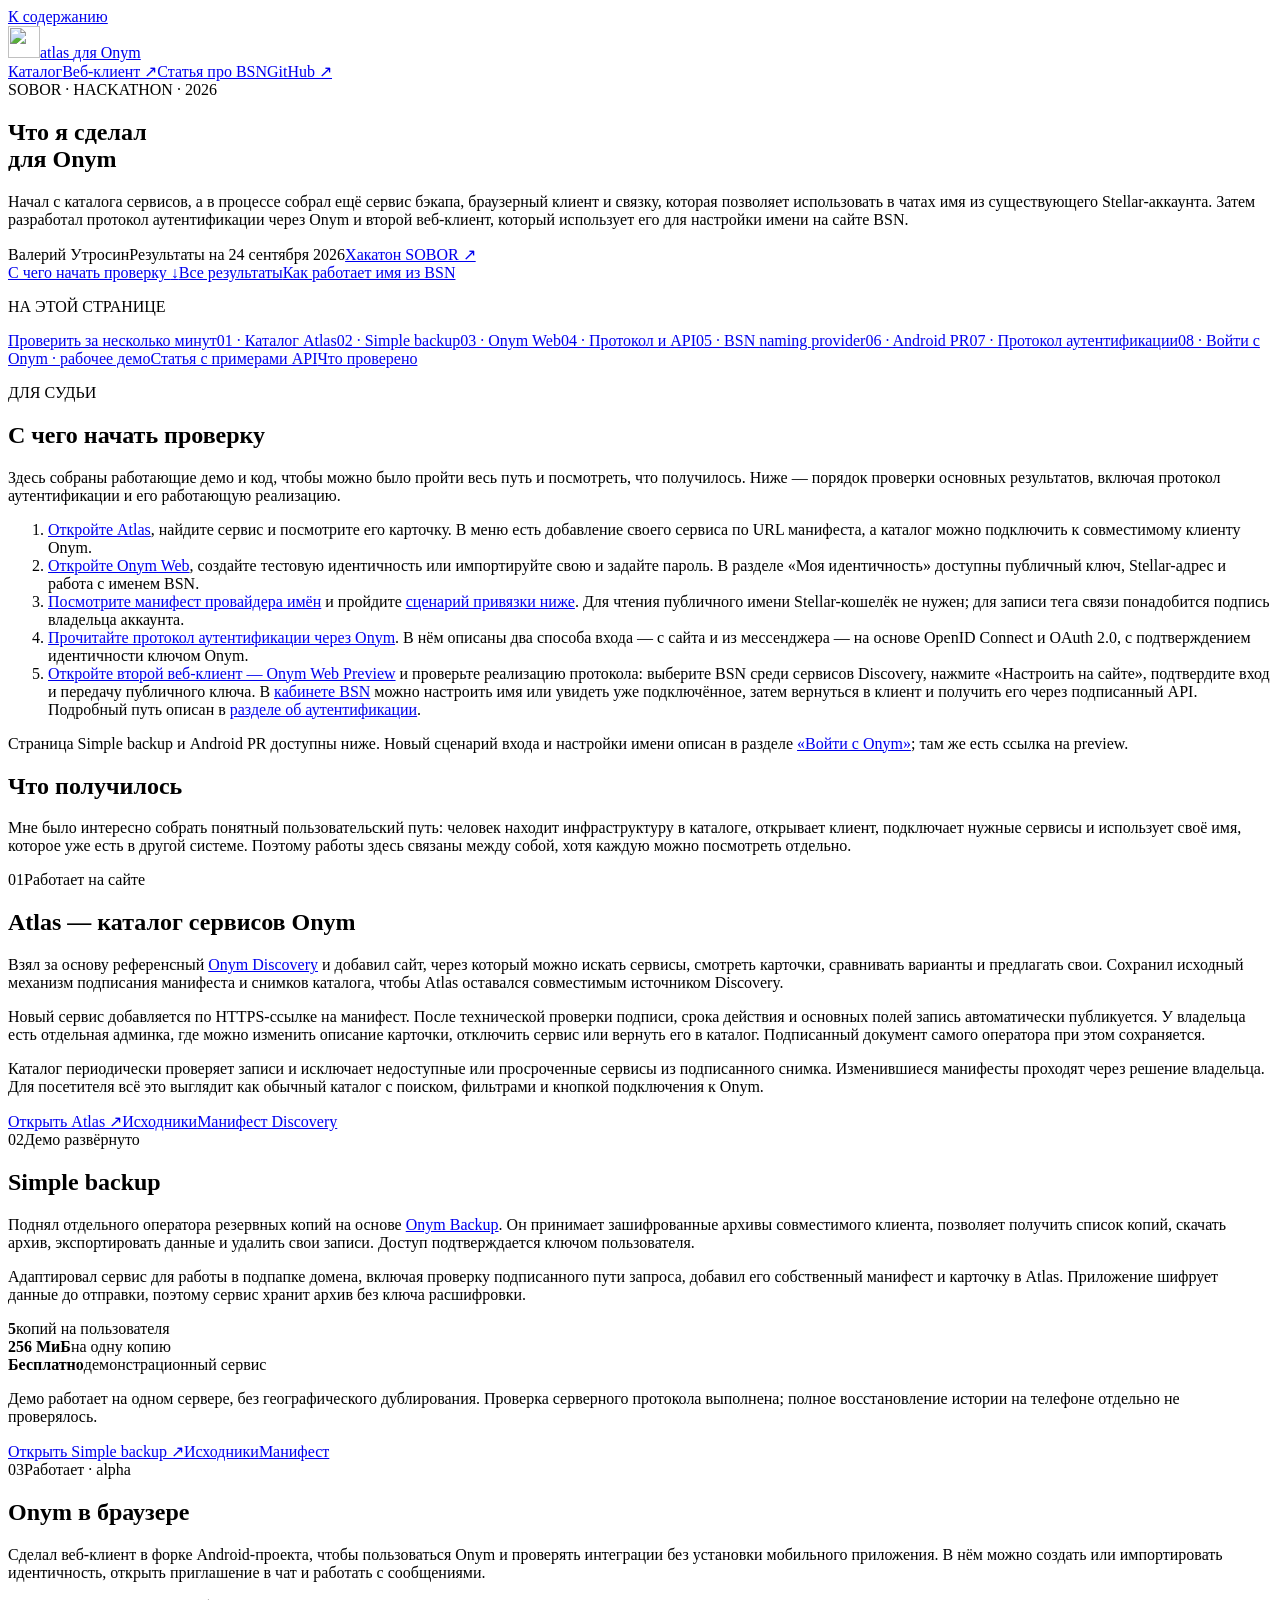
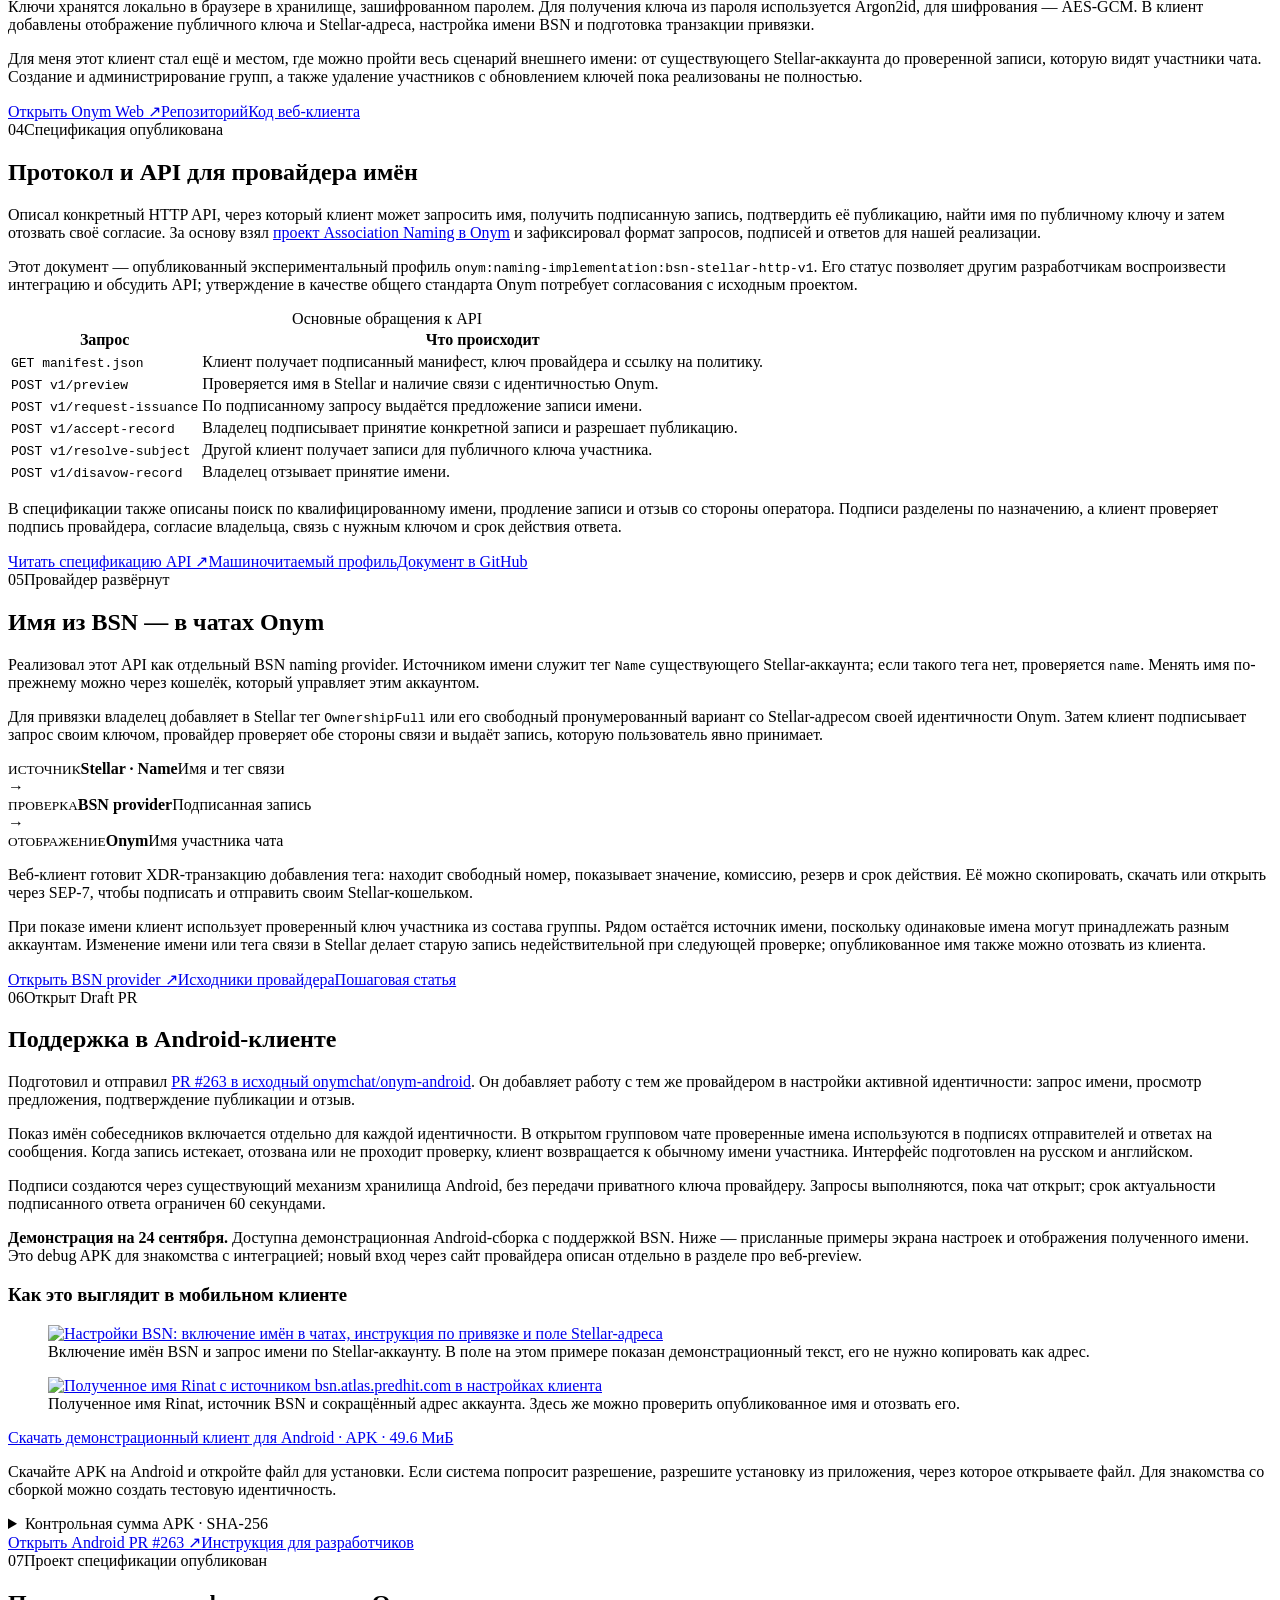
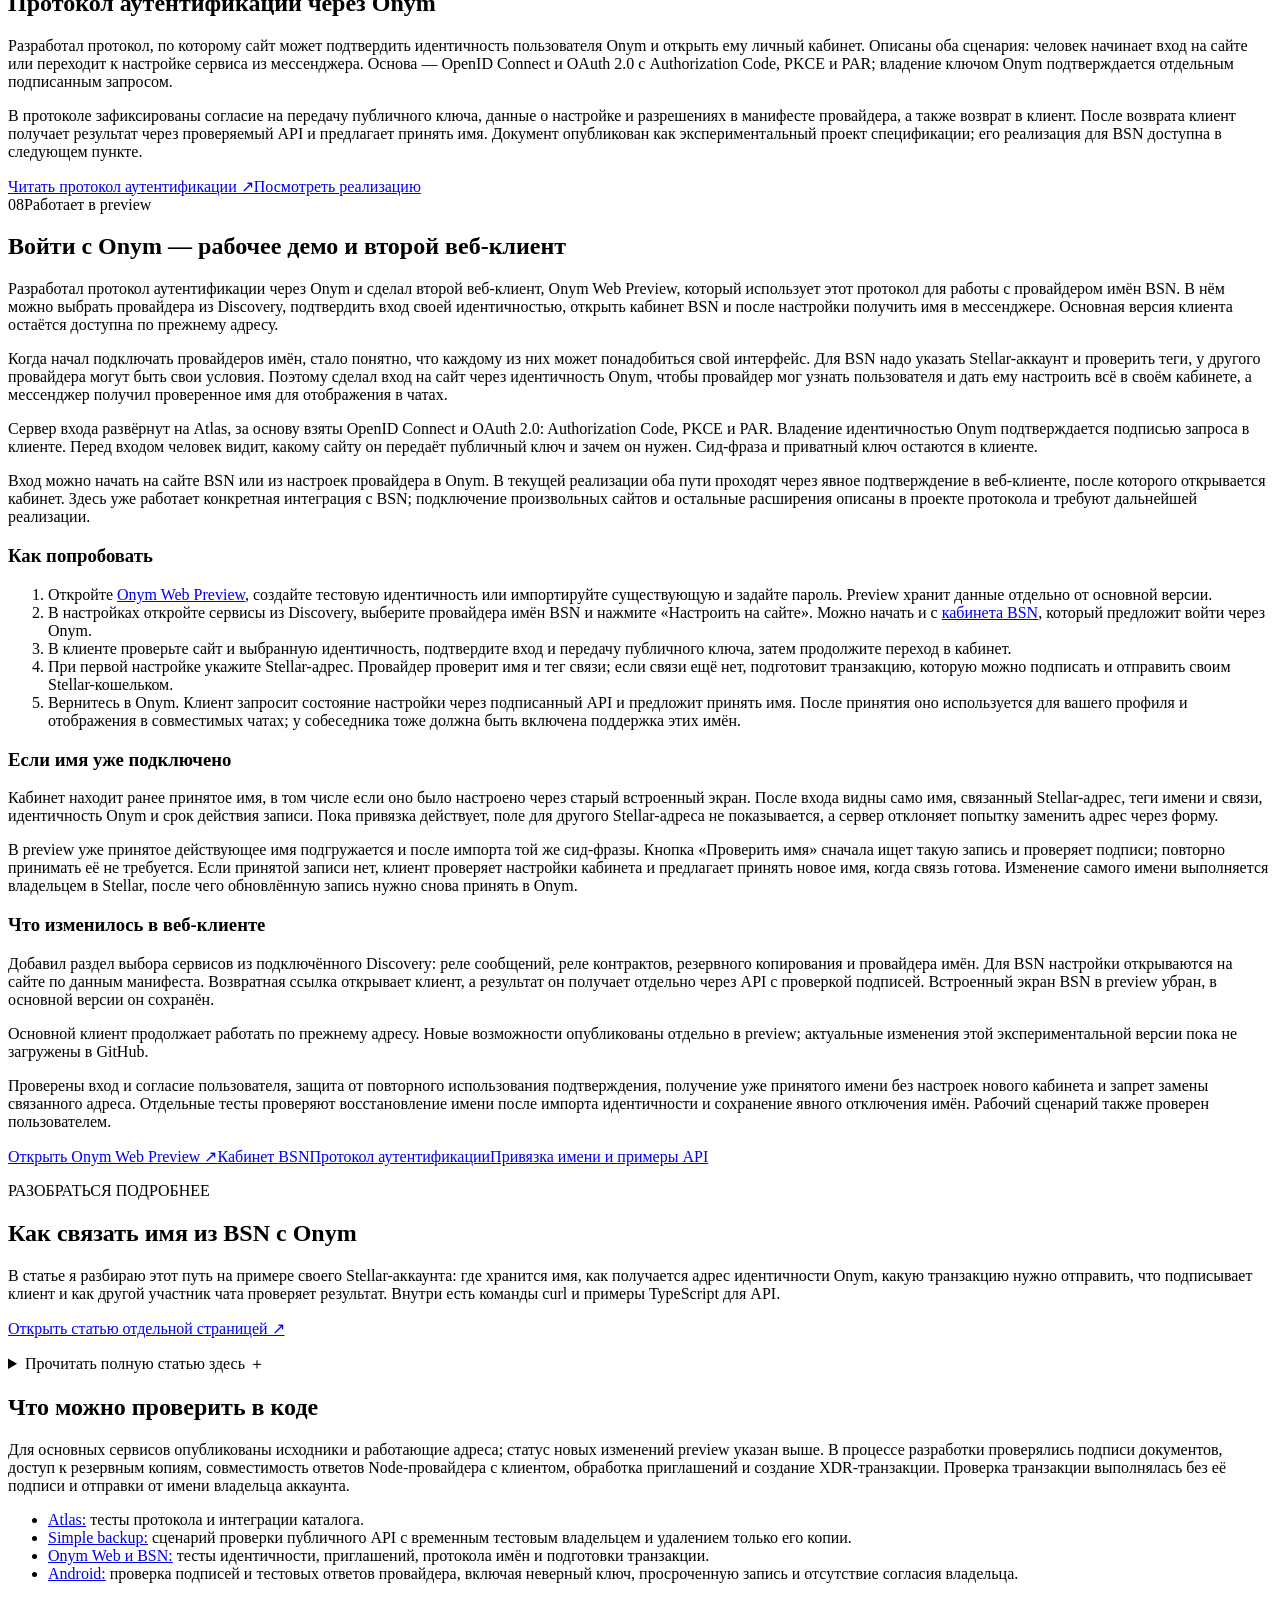
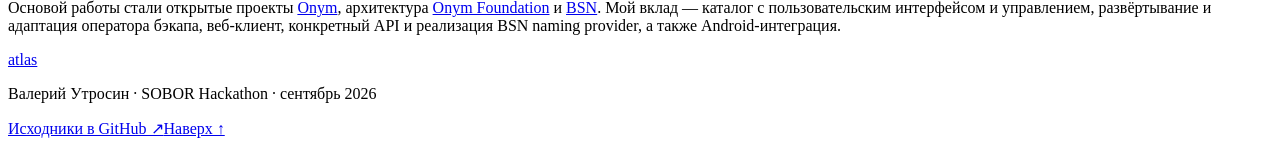
==== web/public/hackathon/index.html @ 433cfea4 "Publish hackathon results, authentication protocol and Android demo" ====
<!doctype html>
<html lang="ru">
<head>
<meta charset="utf-8"><meta name="viewport" content="width=device-width,initial-scale=1">
<title>Hackathon — что я сделал для Onym · Atlas</title>
<meta name="description" content="Результаты хакатона SOBOR: каталог Atlas, Simple backup, Onym Web, API и провайдер имён BSN, Android PR. Демо, исходники и подробный сценарий проверки.">
<link rel="canonical" href="https://atlas.predhit.com/hackathon/">
<link rel="icon" href="/assets/mark.svg" type="image/svg+xml">
<link rel="stylesheet" href="/assets/hackathon.css?v=20260924-judge">
<meta name="theme-color" content="#f6f7f9">
</head>
<body>
<a class="skip" href="#content">К содержанию</a>
<header class="site-header"><a class="brand" href="/"><img src="/assets/mark.svg" width="32" height="32" alt="">atlas <span>для Onym</span></a><nav aria-label="Главная навигация"><a href="/">Каталог</a><a href="https://onym.predhit.com/">Веб-клиент ↗</a><a href="/bsn-np/guide/">Статья про BSN</a><a href="https://github.com/Poutru">GitHub ↗</a></nav></header>
<main id="content">
<section class="hero">
<div class="eyebrow"><span class="dot"></span> SOBOR · HACKATHON · 2026</div>
<h1>Что я сделал<br><span>для Onym</span></h1>
<p class="lead">Начал с каталога сервисов, а в процессе собрал ещё сервис бэкапа, браузерный клиент и связку, которая позволяет использовать в чатах имя из существующего Stellar-аккаунта. Затем разработал протокол аутентификации через Onym и второй веб-клиент, который использует его для настройки имени на сайте BSN.</p>
<div class="byline"><span>Валерий Утросин</span><span>Результаты на 24 сентября 2026</span><a href="https://sobor.io/">Хакатон SOBOR ↗</a></div>
<div class="entry-links"><a class="primary" href="#try">С чего начать проверку <span>↓</span></a><a href="#results">Все результаты</a><a href="#guide">Как работает имя из BSN</a></div>
</section>
<div class="layout">
<aside><nav aria-label="Разделы страницы"><p class="eyebrow">НА ЭТОЙ СТРАНИЦЕ</p><a href="#try">Проверить за несколько минут</a><a href="#atlas">01 · Каталог Atlas</a><a href="#backup">02 · Simple backup</a><a href="#web">03 · Onym Web</a><a href="#api">04 · Протокол и API</a><a href="#bsn">05 · BSN naming provider</a><a href="#android">06 · Android PR</a><a href="#auth-protocol">07 · Протокол аутентификации</a><a href="#authentication">08 · Войти с Onym · рабочее демо</a><a href="#guide">Статья с примерами API</a><a href="#verification">Что проверено</a></nav></aside>
<div class="story">
<section id="try" class="start-panel"><p class="judge-label">ДЛЯ СУДЬИ</p><h2>С чего начать проверку</h2><p>Здесь собраны работающие демо и код, чтобы можно было пройти весь путь и посмотреть, что получилось. Ниже — порядок проверки основных результатов, включая протокол аутентификации и его работающую реализацию.</p><ol class="checklist"><li><a href="/">Откройте Atlas</a>, найдите сервис и посмотрите его карточку. В меню есть добавление своего сервиса по URL манифеста, а каталог можно подключить к совместимому клиенту Onym.</li><li><a href="https://onym.predhit.com/">Откройте Onym Web</a>, создайте тестовую идентичность или импортируйте свою и задайте пароль. В разделе «Моя идентичность» доступны публичный ключ, Stellar-адрес и работа с именем BSN.</li><li><a href="/bsn-np/manifest.json">Посмотрите манифест провайдера имён</a> и пройдите <a href="#guide">сценарий привязки ниже</a>. Для чтения публичного имени Stellar-кошелёк не нужен; для записи тега связи понадобится подпись владельца аккаунта.</li><li><a href="/onym-auth/">Прочитайте протокол аутентификации через Onym</a>. В нём описаны два способа входа — с сайта и из мессенджера — на основе OpenID Connect и OAuth 2.0, с подтверждением идентичности ключом Onym.</li><li><a href="https://onym.predhit.com/preview/">Откройте второй веб-клиент — Onym Web Preview</a> и проверьте реализацию протокола: выберите BSN среди сервисов Discovery, нажмите «Настроить на сайте», подтвердите вход и передачу публичного ключа. В <a href="/bsn-np/account">кабинете BSN</a> можно настроить имя или увидеть уже подключённое, затем вернуться в клиент и получить его через подписанный API. Подробный путь описан в <a href="#authentication">разделе об аутентификации</a>.</li></ol><p class="small">Страница Simple backup и Android PR доступны ниже. Новый сценарий входа и настройки имени описан в разделе <a href="#authentication">«Войти с Onym»</a>; там же есть ссылка на preview.</p></section>
<section id="results" class="intro"><h2>Что получилось</h2><p>Мне было интересно собрать понятный пользовательский путь: человек находит инфраструктуру в каталоге, открывает клиент, подключает нужные сервисы и использует своё имя, которое уже есть в другой системе. Поэтому работы здесь связаны между собой, хотя каждую можно посмотреть отдельно.</p></section>
<section id="atlas" class="project"><div class="section-top"><span class="number">01</span><span class="status live">Работает на сайте</span></div><h2>Atlas — каталог сервисов Onym</h2><p>Взял за основу референсный <a href="https://github.com/onymchat/onym-discovery">Onym Discovery</a> и добавил сайт, через который можно искать сервисы, смотреть карточки, сравнивать варианты и предлагать свои. Сохранил исходный механизм подписания манифеста и снимков каталога, чтобы Atlas оставался совместимым источником Discovery.</p><p>Новый сервис добавляется по HTTPS-ссылке на манифест. После технической проверки подписи, срока действия и основных полей запись автоматически публикуется. У владельца есть отдельная админка, где можно изменить описание карточки, отключить сервис или вернуть его в каталог. Подписанный документ самого оператора при этом сохраняется.</p><p>Каталог периодически проверяет записи и исключает недоступные или просроченные сервисы из подписанного снимка. Изменившиеся манифесты проходят через решение владельца. Для посетителя всё это выглядит как обычный каталог с поиском, фильтрами и кнопкой подключения к Onym.</p><div class="links"><a class="primary" href="/">Открыть Atlas ↗</a><a href="https://github.com/Poutru/atlas">Исходники</a><a href="/manifest.json">Манифест Discovery</a></div></section>
<section id="backup" class="project"><div class="section-top"><span class="number">02</span><span class="status live">Демо развёрнуто</span></div><h2>Simple backup</h2><p>Поднял отдельного оператора резервных копий на основе <a href="https://github.com/onymchat/onym-backup">Onym Backup</a>. Он принимает зашифрованные архивы совместимого клиента, позволяет получить список копий, скачать архив, экспортировать данные и удалить свои записи. Доступ подтверждается ключом пользователя.</p><p>Адаптировал сервис для работы в подпапке домена, включая проверку подписанного пути запроса, добавил его собственный манифест и карточку в Atlas. Приложение шифрует данные до отправки, поэтому сервис хранит архив без ключа расшифровки.</p><div class="facts"><div><strong>5</strong><span>копий на пользователя</span></div><div><strong>256 МиБ</strong><span>на одну копию</span></div><div><strong>Бесплатно</strong><span>демонстрационный сервис</span></div></div><p class="small">Демо работает на одном сервере, без географического дублирования. Проверка серверного протокола выполнена; полное восстановление истории на телефоне отдельно не проверялось.</p><div class="links"><a class="primary" href="/simple-backup/">Открыть Simple backup ↗</a><a href="https://github.com/Poutru/atlas/tree/codex/production/services/simple-backup">Исходники</a><a href="/simple-backup/manifest.json">Манифест</a></div></section>
<section id="web" class="project"><div class="section-top"><span class="number">03</span><span class="status live">Работает · alpha</span></div><h2>Onym в браузере</h2><p>Сделал веб-клиент в форке Android-проекта, чтобы пользоваться Onym и проверять интеграции без установки мобильного приложения. В нём можно создать или импортировать идентичность, открыть приглашение в чат и работать с сообщениями.</p><p>Ключи хранятся локально в браузере в хранилище, зашифрованном паролем. Для получения ключа из пароля используется Argon2id, для шифрования — AES-GCM. В клиент добавлены отображение публичного ключа и Stellar-адреса, настройка имени BSN и подготовка транзакции привязки.</p><p>Для меня этот клиент стал ещё и местом, где можно пройти весь сценарий внешнего имени: от существующего Stellar-аккаунта до проверенной записи, которую видят участники чата. Создание и администрирование групп, а также удаление участников с обновлением ключей пока реализованы не полностью.</p><div class="links"><a class="primary" href="https://onym.predhit.com/">Открыть Onym Web ↗</a><a href="https://github.com/Poutru/onym-web">Репозиторий</a><a href="https://github.com/Poutru/onym-web/tree/main/web/src">Код веб-клиента</a></div></section>
<section id="api" class="project"><div class="section-top"><span class="number">04</span><span class="status">Спецификация опубликована</span></div><h2>Протокол и API для провайдера имён</h2><p>Описал конкретный HTTP API, через который клиент может запросить имя, получить подписанную запись, подтвердить её публикацию, найти имя по публичному ключу и затем отозвать своё согласие. За основу взял <a href="https://github.com/onymchat/onym-system/blob/4712694da80a9d2f82fff0fa73725af30260eb6b/association/Association-Naming.md">проект Association Naming в Onym</a> и зафиксировал формат запросов, подписей и ответов для нашей реализации.</p><p>Этот документ — опубликованный экспериментальный профиль <code>onym:naming-implementation:bsn-stellar-http-v1</code>. Его статус позволяет другим разработчикам воспроизвести интеграцию и обсудить API; утверждение в качестве общего стандарта Onym потребует согласования с исходным проектом.</p><div class="table-wrap"><table><caption>Основные обращения к API</caption><thead><tr><th>Запрос</th><th>Что происходит</th></tr></thead><tbody><tr><td><code>GET manifest.json</code></td><td>Клиент получает подписанный манифест, ключ провайдера и ссылку на политику.</td></tr><tr><td><code>POST v1/preview</code></td><td>Проверяется имя в Stellar и наличие связи с идентичностью Onym.</td></tr><tr><td><code>POST v1/request-issuance</code></td><td>По подписанному запросу выдаётся предложение записи имени.</td></tr><tr><td><code>POST v1/accept-record</code></td><td>Владелец подписывает принятие конкретной записи и разрешает публикацию.</td></tr><tr><td><code>POST v1/resolve-subject</code></td><td>Другой клиент получает записи для публичного ключа участника.</td></tr><tr><td><code>POST v1/disavow-record</code></td><td>Владелец отзывает принятие имени.</td></tr></tbody></table></div><p>В спецификации также описаны поиск по квалифицированному имени, продление записи и отзыв со стороны оператора. Подписи разделены по назначению, а клиент проверяет подпись провайдера, согласие владельца, связь с нужным ключом и срок действия ответа.</p><div class="links"><a class="primary" href="/bsn-np/protocol.md">Читать спецификацию API ↗</a><a href="/bsn-np/profile.json">Машиночитаемый профиль</a><a href="https://github.com/Poutru/onym-web/blob/main/web/naming-provider/protocol.md">Документ в GitHub</a></div></section>
<section id="bsn" class="project"><div class="section-top"><span class="number">05</span><span class="status live">Провайдер развёрнут</span></div><h2>Имя из BSN — в чатах Onym</h2><p>Реализовал этот API как отдельный BSN naming provider. Источником имени служит тег <code>Name</code> существующего Stellar-аккаунта; если такого тега нет, проверяется <code>name</code>. Менять имя по-прежнему можно через кошелёк, который управляет этим аккаунтом.</p><p>Для привязки владелец добавляет в Stellar тег <code>OwnershipFull</code> или его свободный пронумерованный вариант со Stellar-адресом своей идентичности Onym. Затем клиент подписывает запрос своим ключом, провайдер проверяет обе стороны связи и выдаёт запись, которую пользователь явно принимает.</p><div class="flow" aria-label="Путь имени"><div><small>ИСТОЧНИК</small><strong>Stellar · Name</strong><span>Имя и тег связи</span></div><span class="arrow" aria-hidden="true">→</span><div><small>ПРОВЕРКА</small><strong>BSN provider</strong><span>Подписанная запись</span></div><span class="arrow" aria-hidden="true">→</span><div><small>ОТОБРАЖЕНИЕ</small><strong>Onym</strong><span>Имя участника чата</span></div></div><p>Веб-клиент готовит XDR-транзакцию добавления тега: находит свободный номер, показывает значение, комиссию, резерв и срок действия. Её можно скопировать, скачать или открыть через SEP-7, чтобы подписать и отправить своим Stellar-кошельком.</p><p>При показе имени клиент использует проверенный ключ участника из состава группы. Рядом остаётся источник имени, поскольку одинаковые имена могут принадлежать разным аккаунтам. Изменение имени или тега связи в Stellar делает старую запись недействительной при следующей проверке; опубликованное имя также можно отозвать из клиента.</p><div class="links"><a class="primary" href="/bsn-np/">Открыть BSN provider ↗</a><a href="https://github.com/Poutru/onym-web/tree/main/web/naming-provider">Исходники провайдера</a><a href="/bsn-np/guide/">Пошаговая статья</a></div></section>
<section id="android" class="project"><div class="section-top"><span class="number">06</span><span class="status draft">Открыт Draft PR</span></div><h2>Поддержка в Android-клиенте</h2><p>Подготовил и отправил <a href="https://github.com/onymchat/onym-android/pull/263">PR #263 в исходный onymchat/onym-android</a>. Он добавляет работу с тем же провайдером в настройки активной идентичности: запрос имени, просмотр предложения, подтверждение публикации и отзыв.</p><p>Показ имён собеседников включается отдельно для каждой идентичности. В открытом групповом чате проверенные имена используются в подписях отправителей и ответах на сообщения. Когда запись истекает, отозвана или не проходит проверку, клиент возвращается к обычному имени участника. Интерфейс подготовлен на русском и английском.</p><p>Подписи создаются через существующий механизм хранилища Android, без передачи приватного ключа провайдеру. Запросы выполняются, пока чат открыт; срок актуальности подписанного ответа ограничен 60 секундами.</p><div class="note"><strong>Демонстрация на 24 сентября.</strong> Доступна демонстрационная Android-сборка с поддержкой BSN. Ниже — присланные примеры экрана настроек и отображения полученного имени. Это debug APK для знакомства с интеграцией; новый вход через сайт провайдера описан отдельно в разделе про веб-preview.</div>
<h3>Как это выглядит в мобильном клиенте</h3><div class="android-gallery"><figure><a href="/assets/android-demo/bsn-settings.png" target="_blank" rel="noopener"><img src="/assets/android-demo/bsn-settings.png" alt="Настройки BSN: включение имён в чатах, инструкция по привязке и поле Stellar-адреса" loading="lazy" width="1080" height="2424"></a><figcaption>Включение имён BSN и запрос имени по Stellar-аккаунту. В поле на этом примере показан демонстрационный текст, его не нужно копировать как адрес.</figcaption></figure><figure><a href="/assets/android-demo/bsn-connected.jpg" target="_blank" rel="noopener"><img src="/assets/android-demo/bsn-connected.jpg" alt="Полученное имя Rinat с источником bsn.atlas.predhit.com в настройках клиента" loading="lazy" width="570" height="1280"></a><figcaption>Полученное имя Rinat, источник BSN и сокращённый адрес аккаунта. Здесь же можно проверить опубликованное имя и отозвать его.</figcaption></figure></div>
<p><a class="primary" href="/assets/downloads/onym-bsn-demo-20260924.apk" download>Скачать демонстрационный клиент для Android · APK · 49.6 МиБ</a></p><p class="small">Скачайте APK на Android и откройте файл для установки. Если система попросит разрешение, разрешите установку из приложения, через которое открываете файл. Для знакомства со сборкой можно создать тестовую идентичность.</p><details><summary>Контрольная сумма APK · SHA-256</summary><p><code class="apk-checksum">e2f1294847b897a68d7ea6bbfba7ca0752924463b3ae0e0e4669178906a23022</code></p></details>
<div class="links"><a class="primary" href="https://github.com/onymchat/onym-android/pull/263">Открыть Android PR #263 ↗</a><a href="https://github.com/Poutru/onym-web/blob/codex/bsn-naming/docs/BSN-NAMING.md">Инструкция для разработчиков</a></div></section>
<section id="auth-protocol" class="project"><div class="section-top"><span class="number">07</span><span class="status">Проект спецификации опубликован</span></div><h2>Протокол аутентификации через Onym</h2><p>Разработал протокол, по которому сайт может подтвердить идентичность пользователя Onym и открыть ему личный кабинет. Описаны оба сценария: человек начинает вход на сайте или переходит к настройке сервиса из мессенджера. Основа — OpenID Connect и OAuth 2.0 с Authorization Code, PKCE и PAR; владение ключом Onym подтверждается отдельным подписанным запросом.</p><p>В протоколе зафиксированы согласие на передачу публичного ключа, данные о настройке и разрешениях в манифесте провайдера, а также возврат в клиент. После возврата клиент получает результат через проверяемый API и предлагает принять имя. Документ опубликован как экспериментальный проект спецификации; его реализация для BSN доступна в следующем пункте.</p><div class="links"><a class="primary" href="/onym-auth/">Читать протокол аутентификации ↗</a><a href="#authentication">Посмотреть реализацию</a></div></section>
<section id="authentication" class="project"><div class="section-top"><span class="number">08</span><span class="status live">Работает в preview</span></div><h2>Войти с Onym — рабочее демо и второй веб-клиент</h2>
<p>Разработал протокол аутентификации через Onym и сделал второй веб-клиент, Onym Web Preview, который использует этот протокол для работы с провайдером имён BSN. В нём можно выбрать провайдера из Discovery, подтвердить вход своей идентичностью, открыть кабинет BSN и после настройки получить имя в мессенджере. Основная версия клиента остаётся доступна по прежнему адресу.</p>
<p>Когда начал подключать провайдеров имён, стало понятно, что каждому из них может понадобиться свой интерфейс. Для BSN надо указать Stellar-аккаунт и проверить теги, у другого провайдера могут быть свои условия. Поэтому сделал вход на сайт через идентичность Onym, чтобы провайдер мог узнать пользователя и дать ему настроить всё в своём кабинете, а мессенджер получил проверенное имя для отображения в чатах.</p>
<p>Сервер входа развёрнут на Atlas, за основу взяты OpenID Connect и OAuth 2.0: Authorization Code, PKCE и PAR. Владение идентичностью Onym подтверждается подписью запроса в клиенте. Перед входом человек видит, какому сайту он передаёт публичный ключ и зачем он нужен. Сид-фраза и приватный ключ остаются в клиенте.</p>
<p>Вход можно начать на сайте BSN или из настроек провайдера в Onym. В текущей реализации оба пути проходят через явное подтверждение в веб-клиенте, после которого открывается кабинет. Здесь уже работает конкретная интеграция с BSN; подключение произвольных сайтов и остальные расширения описаны в проекте протокола и требуют дальнейшей реализации.</p>
<h3>Как попробовать</h3><ol class="checklist">
<li>Откройте <a href="https://onym.predhit.com/preview/">Onym Web Preview</a>, создайте тестовую идентичность или импортируйте существующую и задайте пароль. Preview хранит данные отдельно от основной версии.</li>
<li>В настройках откройте сервисы из Discovery, выберите провайдера имён BSN и нажмите «Настроить на сайте». Можно начать и с <a href="/bsn-np/account">кабинета BSN</a>, который предложит войти через Onym.</li>
<li>В клиенте проверьте сайт и выбранную идентичность, подтвердите вход и передачу публичного ключа, затем продолжите переход в кабинет.</li>
<li>При первой настройке укажите Stellar-адрес. Провайдер проверит имя и тег связи; если связи ещё нет, подготовит транзакцию, которую можно подписать и отправить своим Stellar-кошельком.</li>
<li>Вернитесь в Onym. Клиент запросит состояние настройки через подписанный API и предложит принять имя. После принятия оно используется для вашего профиля и отображения в совместимых чатах; у собеседника тоже должна быть включена поддержка этих имён.</li>
</ol>
<h3>Если имя уже подключено</h3>
<p>Кабинет находит ранее принятое имя, в том числе если оно было настроено через старый встроенный экран. После входа видны само имя, связанный Stellar-адрес, теги имени и связи, идентичность Onym и срок действия записи. Пока привязка действует, поле для другого Stellar-адреса не показывается, а сервер отклоняет попытку заменить адрес через форму.</p>
<p>В preview уже принятое действующее имя подгружается и после импорта той же сид-фразы. Кнопка «Проверить имя» сначала ищет такую запись и проверяет подписи; повторно принимать её не требуется. Если принятой записи нет, клиент проверяет настройки кабинета и предлагает принять новое имя, когда связь готова. Изменение самого имени выполняется владельцем в Stellar, после чего обновлённую запись нужно снова принять в Onym.</p>
<h3>Что изменилось в веб-клиенте</h3>
<p>Добавил раздел выбора сервисов из подключённого Discovery: реле сообщений, реле контрактов, резервного копирования и провайдера имён. Для BSN настройки открываются на сайте по данным манифеста. Возвратная ссылка открывает клиент, а результат он получает отдельно через API с проверкой подписей. Встроенный экран BSN в preview убран, в основной версии он сохранён.</p>
<p>Основной клиент продолжает работать по прежнему адресу. Новые возможности опубликованы отдельно в preview; актуальные изменения этой экспериментальной версии пока не загружены в GitHub.</p>
<p class="small">Проверены вход и согласие пользователя, защита от повторного использования подтверждения, получение уже принятого имени без настроек нового кабинета и запрет замены связанного адреса. Отдельные тесты проверяют восстановление имени после импорта идентичности и сохранение явного отключения имён. Рабочий сценарий также проверен пользователем.</p>
<div class="links"><a class="primary" href="https://onym.predhit.com/preview/">Открыть Onym Web Preview ↗</a><a href="/bsn-np/account">Кабинет BSN</a><a href="/onym-auth/">Протокол аутентификации</a><a href="/bsn-np/guide/">Привязка имени и примеры API</a></div></section>
<section id="guide" class="guide-section"><p class="eyebrow">РАЗОБРАТЬСЯ ПОДРОБНЕЕ</p><h2>Как связать имя из BSN с Onym</h2><p>В статье я разбираю этот путь на примере своего Stellar-аккаунта: где хранится имя, как получается адрес идентичности Onym, какую транзакцию нужно отправить, что подписывает клиент и как другой участник чата проверяет результат. Внутри есть команды curl и примеры TypeScript для API.</p><p><a href="/bsn-np/guide/">Открыть статью отдельной страницей ↗</a></p><details><summary>Прочитать полную статью здесь <span aria-hidden="true">＋</span></summary><article class="embedded-guide">

        <p>
          У меня есть Stellar-аккаунт, в котором уже записано имя в BSN. Хочется
          использовать это же имя в Onym, чтобы оно появлялось в моём профиле и
          рядом с сообщениями в чатах. Соответственно, нужен сервис, который
          прочитает имя, проверит, что я действительно связываю этот аккаунт со
          своей идентичностью Onym, и даст другим клиентам возможность проверить
          результат.
        </p>
        <p>
          Для этого сделан <a href="/bsn-np/">BSN Naming Provider</a>, а в
          <a href="https://onym.predhit.com/">веб-версии Onym</a> появилась его
          поддержка. Ниже разберём весь процесс на моём Stellar-адресе: сначала
          то, что делает пользователь, а затем запросы, которые при этом
          выполняет клиент.
        </p>
        <nav aria-label="Содержание">
          <strong>Что разберём</strong>
          <ol>
            <li><a href="#guide-step-1">Откуда берётся имя</a></li>
            <li><a href="#guide-step-2">Как связать два аккаунта</a></li>
            <li>
              <a href="#guide-step-3">Что показывает предварительная проверка</a>
            </li>
            <li><a href="#guide-step-4">Как получить подписанную запись</a></li>
            <li><a href="#guide-step-5">Как подтвердить имя</a></li>
            <li><a href="#guide-step-6">Как показать его в чате</a></li>
            <li><a href="#guide-step-7">Что происходит при изменении имени</a></li>
          </ol>
        </nav>
        <h2 id="guide-step-1">1. Откуда берётся имя</h2>
        <p>Возьмём мой адрес в основной сети Stellar:</p>
        <pre><code class="language-text">GCPJUXPETZEIJNEAAEO2LGZIA6IQNNWGOHPNP4ZQECDS6IKKIGJO5LFV</code></pre>
        <p>
          В его данных есть тег <code>Name</code> со значением
          <strong>Valerij Utrosin</strong>. Именно эту строку мы и будем
          использовать для отображения. Увидеть её можно через Horizon,
          публичный API Stellar:
        </p>
        <pre><code class="language-bash">ACCOUNT=&#x27;GCPJUXPETZEIJNEAAEO2LGZIA6IQNNWGOHPNP4ZQECDS6IKKIGJO5LFV&#x27;
curl -fsS &quot;https://horizon.stellar.org/accounts/$ACCOUNT&quot; \
  | jq -r &#x27;.data.Name | @base64d&#x27;</code></pre>
        <p>
          В BSN имена хранятся в data entries аккаунта, а Horizon возвращает их
          значения в Base64, поэтому в примере есть декодирование. Провайдер
          сначала ищет <code>Name</code>; если такого тега нет, проверяет
          вариант <code>name</code> с маленькой буквы. Имя читается из основной
          сети Stellar, даже когда сам чат Onym работает с контрактом в тестовой
          сети.
        </p>
        <p>
          Здесь я использую своё имя как пример. Если повторяете процесс для
          себя, подставьте адрес аккаунта, которым управляете, и проверьте его
          тег <code>Name</code>.
        </p>
        <h2 id="guide-step-2">2. Как связать Stellar-аккаунт с идентичностью Onym</h2>
        <p>
          У идентичности Onym есть публичный ключ Ed25519, которым клиент
          подписывает сообщения и запросы. Из этого ключа получается
          Stellar-адрес, начинающийся с <code>G</code>. Его можно посмотреть в
          разделе «Моя идентичность». Именно этот адрес надо указать в BSN как
          значение тега <code>OwnershipFull</code> или его свободного
          пронумерованного варианта.
        </p>
        <p>
          Получается следующая связка: в моём существующем Stellar-аккаунте
          записано, какой идентичности Onym разрешено использовать его имя, а
          клиент Onym подтверждает владение своим ключом подписью запроса. Для
          этой проверки не требуется заранее создавать или пополнять выведенный
          из ключа Onym Stellar-аккаунт, поскольку он используется как
          представление публичного ключа.
        </p>
        <p>
          В веб-клиенте это делается через «Моя идентичность → Имя из BSN».
          Вставляете свой Stellar-адрес и нажимаете
          <strong>«Создать транзакцию привязки»</strong>. Клиент заново
          загружает данные аккаунта, находит свободный тег и собирает готовую
          XDR-транзакцию. Когда мы проверяли мой адрес, первые три тега были
          заняты, поэтому выбирался <code>OwnershipFull3</code>. При следующем
          обращении свободный номер может оказаться другим.
        </p>
        <p>
          В транзакции одна операция <code>ManageData</code>, которая добавляет
          выбранный тег со Stellar-адресом вашей идентичности Onym. На экране
          видны это значение, комиссия, дополнительный резерв под запись и
          время, до которого транзакция действует. Можно скопировать XDR,
          скачать файл или открыть ссылку в кошельке с поддержкой SEP-7, после
          чего подписать и отправить транзакцию своим Stellar-кошельком.
        </p>
        <p>
          Для разработчика эта же подготовка выглядит так. Дальнейшие
          TypeScript-примеры рассчитаны на код внутри
          <code>web/src</code> нашего клиента, где переменная
          <code>client</code> — уже разблокированный экземпляр
          <code>Client</code>. Используемые функции есть в
          <a href="https://github.com/Poutru/onym-web/tree/main/web/src"
            >репозитории</a
          >; запускать эти фрагменты в консоли браузера пользователю не
          требуется.
        </p>
        <pre><code class="language-javascript">import { prepareBindingTransaction } from &quot;./stellarBinding&quot;;

const stellarAccount =
  &quot;GCPJUXPETZEIJNEAAEO2LGZIA6IQNNWGOHPNP4ZQECDS6IKKIGJO5LFV&quot;;

const transaction = await prepareBindingTransaction(
  stellarAccount,
  client.identity.stellarAccount,
);

// Показываем пользователю и передаём в его Stellar-кошелёк.
console.log(transaction.tag);   // Например, OwnershipFull3
console.log(transaction.xdr);   // Неподписанная транзакция
console.log(transaction.uri);   // Ссылка web+stellar:tx?...</code></pre>
        <p>
          XDR собирается в браузере с помощью официального Stellar SDK. Срок её
          действия — 15 минут. Если за это время с того же аккаунта отправили
          другую транзакцию, надо нажать «Сформировать заново», чтобы получить
          актуальный sequence number. После успешной отправки возвращаемся в
          Onym и нажимаем <strong>«Я отправил — проверить связь»</strong>.
        </p>
        <h2 id="guide-step-3">3. Что показывает предварительная проверка</h2>
        <p>
          У провайдера есть метод <code>preview</code>, который позволяет узнать
          найденное имя и проверить, есть ли нужный тег связи. Для него
          достаточно публичных данных. В поле <code>subject</code> передаётся
          строка <code>onym:key:</code> и Ed25519-ключ Onym в виде 64
          шестнадцатеричных символов нижнего регистра. В интерфейсе нужный ключ
          подписан «Ed25519 — подпись».
        </p>
        <pre><code class="language-bash">BASE=&#x27;https://atlas.predhit.com/bsn-np&#x27;
ACCOUNT=&#x27;GCPJUXPETZEIJNEAAEO2LGZIA6IQNNWGOHPNP4ZQECDS6IKKIGJO5LFV&#x27;
# Подставьте свой публичный ключ из «Ed25519 — подпись».
PUBKEY=&#x27;ВАШ_ED25519_КЛЮЧ_64_HEX_СИМВОЛА&#x27;
SUBJECT=&quot;onym:key:$PUBKEY&quot;

jq -n --arg account &quot;$ACCOUNT&quot; --arg subject &quot;$SUBJECT&quot; \
  &#x27;{stellarAccount: $account, subject: $subject}&#x27; \
  | curl -fsS &quot;$BASE/v1/preview&quot; \
      -H &#x27;Content-Type: application/json&#x27; --data-binary @-</code></pre>
        <p>
          Когда связи ещё нет, ответ будет примерно таким. Значение
          <code>value</code> здесь сокращено для чтения; настоящий API
          возвращает полный Stellar-адрес, который требуется записать в тег.
        </p>
        <pre><code class="language-json">{
  &quot;eligible&quot;: false,
  &quot;tag&quot;: &quot;OwnershipFull&quot;,
  &quot;value&quot;: &quot;G…адрес вашей идентичности Onym…&quot;,
  &quot;name&quot;: &quot;Valerij Utrosin&quot;
}</code></pre>
        <p>
          После появления нужного тега <code>eligible</code> станет
          <code>true</code>, а в ответе будут <code>displayName</code>,
          <code>nameTag</code>, <code>bindingTag</code> и
          <code>onymAccount</code>. На этом этапе пользователь видит найденное
          имя и может перейти к его получению. Для отображения проверенного
          имени в чатах дальше понадобятся подписанная запись провайдера и
          подтверждение владельца.
        </p>
        <h2 id="guide-step-4">4. Как получить подписанную запись имени</h2>
        <p>
          Сначала клиент читает манифест провайдера, где опубликованы его ключ,
          пространство имён, профиль и хеш политики выдачи. Посмотреть документы
          можно обычными GET-запросами:
        </p>
        <pre><code class="language-bash">curl -fsS &quot;$BASE/manifest.json&quot; | jq
curl -fsS &quot;$BASE/profile.json&quot; | jq
curl -fsS &quot;$BASE/policy.json&quot; | jq</code></pre>
        <p>
          В нашей веб-версии публичный ключ этого провайдера закреплён в коде.
          Функция <code>namingManifest()</code> проверяет ключ и подпись
          манифеста, поэтому при неожиданной замене ключа проверка остановится.
          Конкретный BSN-профиль основан на
          <a
            href="https://github.com/onymchat/onym-system/blob/4712694da80a9d2f82fff0fa73725af30260eb6b/association/Association-Naming.md"
            >проекте Association Naming</a
          >
          Onym; его HTTP-методы и правила описаны в
          <a href="/bsn-np/protocol.md">нашей спецификации</a>.
        </p>
        <p>
          Затем клиент вызывает <code>request-issuance</code>. Запрос
          подписывается ключом текущей идентичности Onym и включает адрес
          Stellar-аккаунта, время создания, срок действия и случайный
          <code>nonce</code>, чтобы один и тот же подписанный запрос нельзя было
          выполнить повторно.
        </p>
        <pre><code class="language-javascript">import { hex } from &quot;./bytes&quot;;
import { limitedJson } from &quot;./transport&quot;;
import {
  NAMING_URL, namingManifest, requestProof, verifyResolution,
} from &quot;./naming&quot;;

const subject = &quot;onym:key:&quot; + hex(client.identity.signingPublic);
const manifest = await namingManifest();

const request = requestProof(
  &quot;request-issuance&quot;,
  { stellarAccount },
  client.identity,
);

const rawOffer = await limitedJson(
  NAMING_URL + &quot;v1/request-issuance&quot;,
  {
    method: &quot;POST&quot;,
    headers: { &quot;Content-Type&quot;: &quot;application/json&quot; },
    body: JSON.stringify(request),
  },
);

const offer = verifyResolution(rawOffer, subject, manifest.policy);
const row = offer.records[0];
if (!row || row.status !== &quot;unaccepted&quot; ||
    row.record.stellarAccount !== stellarAccount ||
    Date.parse(row.record.expiresAt) &lt;= Date.now()) {
  throw new Error(&quot;Предложение имени не прошло проверку&quot;);
}
const record = row.record;
// Показываем record.displayName и источник пользователю.</code></pre>
        <p>
          Провайдер проверит подпись, прочитает Stellar и убедится, что тег
          указывает на ключ подписавшего запрос. В результате появится
          <code>AssociationRecord</code> со статусом <code>unaccepted</code>, то
          есть предложение имени, ожидающее подтверждения. В записи будут
          субъект, имя для отображения, Stellar-аккаунт, номер версии, срок
          действия и подпись провайдера.
        </p>
        <p>
          Есть деталь, которую важно учесть при интеграции: строка «Valerij
          Utrosin» находится в <code>record.displayName</code>. Поле
          <code>record.name</code> содержит полный Stellar-адрес, который
          используется как уникальная часть имени внутри провайдера. Поэтому
          одинаковые человеческие имена спокойно существуют у разных аккаунтов,
          а клиент может показать, к какому аккаунту относится каждое из них.
        </p>
        <p>
          Для собственного клиента подписи собираются по следующему правилу:
          ключи JSON-объектов рекурсивно сортируются, JSON записывается
          компактно в UTF-8, поле <code>signature</code> исключается из
          подписываемого объекта. Перед ним добавляется строка
          <code>onym-bsn-np-v1:&lt;kind&gt;</code> и один перевод строки LF. Для
          запроса <code>kind</code> равен <code>request</code>, для
          подтверждения — <code>acceptance</code>. Алгоритм — Ed25519, результат
          передаётся в Base64. Хеш записи считается по полному каноническому
          объекту, включая подпись провайдера, и имеет вид
          <code>sha256:&lt;hex&gt;</code>.
        </p>
        <h2 id="guide-step-5">5. Как пользователь подтверждает имя</h2>
        <p>
          Теперь пользователю показывается конкретное имя и предлагается его
          принять. Кнопка «Принять имя и опубликовать связь» создаёт
          <code>SubjectAcceptance</code>, в котором подписывается хеш именно
          этой записи. Так подтверждение привязано и к выбранному имени, и к
          сроку его действия, и к провайдеру, который его выдал.
        </p>
        <p>
          Ниже пример того, как формируется второй запрос. Его выполняет
          обработчик явного подтверждения пользователя; переменные
          <code>record</code>, <code>subject</code> и
          <code>manifest</code> получены на предыдущем шаге.
        </p>
        <pre><code class="language-javascript">import { ed25519 } from &quot;@noble/curves/ed25519.js&quot;;
import { b64, utf8 } from &quot;./bytes&quot;;
import { canonical, recordDigest } from &quot;./naming&quot;;

const acceptanceBody = {
  acceptanceVersion: 1,
  record: recordDigest(record),
  subject,
  publish: true,
  acceptedAt: new Date().toISOString(),
  expiresAt: record.expiresAt,
};
const acceptance = {
  ...acceptanceBody,
  signature: b64(ed25519.sign(
    utf8(&quot;onym-bsn-np-v1:acceptance\n&quot; + canonical(acceptanceBody)),
    client.identity.signingSecret,
  )),
};

const rawAccepted = await limitedJson(NAMING_URL + &quot;v1/accept-record&quot;, {
  method: &quot;POST&quot;,
  headers: { &quot;Content-Type&quot;: &quot;application/json&quot; },
  body: JSON.stringify(requestProof(&quot;accept-record&quot;, {
    record: recordDigest(record),
    acceptance,
  }, client.identity)),
});

const accepted = verifyResolution(rawAccepted, subject, manifest.policy);
const active = accepted.records.find(r =&gt;
  r.status === &quot;active&quot; &amp;&amp; recordDigest(r.record) === recordDigest(record)
);
if (!active) throw new Error(&quot;Имя не активировано&quot;);</code></pre>
        <p>
          Поле <code>publish: true</code> разрешает провайдеру отдавать эту
          связь по публичному запросу. После подтверждения другой клиент сможет
          узнать, какое имя владелец принял для своего ключа Onym. Само
          предложение, которое ещё не принято, в такой выдаче не появляется. API
          также допускает <code>publish: false</code>, но текущий интерфейс
          подключения рассчитан на публичное разрешение имени в чатах.
        </p>
        <p>
          В нашем клиенте весь этот шаг, вместе с сохранением настройки в
          зашифрованном хранилище, уже собран в
          <code>await client.useName(record)</code>. В интеграции достаточно
          вызвать его после согласия пользователя; длинный пример выше
          показывает содержимое обмена с API.
        </p>
        <h2 id="guide-step-6">6. Как имя появляется рядом с сообщением</h2>
        <p>
          Допустим, другой участник открыл чат со мной и включил показ
          проверенных имён BSN. В подтверждённом составе группы у него уже есть
          мой ключ подписи <code>sending_pubkey</code>, связанный с BLS-ключом
          участника. По нему клиент строит <code>subject</code> и обращается к
          провайдеру через <code>resolve-subject</code>. Для чтения публично
          принятого имени подпись запроса не требуется:
        </p>
        <pre><code class="language-bash">jq -n --arg subject &quot;$SUBJECT&quot; &#x27;{subject: $subject}&#x27; \
  | curl -fsS &quot;$BASE/v1/resolve-subject&quot; \
      -H &#x27;Content-Type: application/json&#x27; --data-binary @-</code></pre>
        <p>
          Ответ содержит массив <code>records</code>, где у каждой строки есть
          запись провайдера, подтверждение владельца и текущий статус. Весь
          ответ тоже подписан и содержит время проверки. Получив его, клиент
          проверяет подписи провайдера и владельца, совпадение субъекта, хеш
          принятой записи, сроки действия и статус <code>active</code>.
        </p>
        <p>
          В коде это можно собрать так. Переменная <code>group</code> здесь —
          уже проверенная группа, а <code>message</code> — сообщение, для
          которого клиент уже проверил отправителя.
        </p>
        <pre><code class="language-javascript">import { unb64 } from &quot;./bytes&quot;;
import { resolveName, NAMING_NS } from &quot;./naming&quot;;

const member = group.member_profiles[message.sender_bls_pubkey_hex];
if (!member) throw new Error(&quot;Нет подтверждённого профиля отправителя&quot;);

const senderSubject = &quot;onym:key:&quot; + hex(unb64(member.sending_pubkey));
const currentManifest = await namingManifest();
const result = await resolveName(senderSubject, currentManifest.policy);
// resolveName уже проверяет подписи, принятие записи и свежесть ответа.
const named = result.records
  .filter(row =&gt; row.status === &quot;active&quot;)
  .sort((a, b) =&gt; b.record.sequence - a.record.sequence)[0];

const displayName = named?.record.displayName ?? member.alias;
const source = named
  ? &quot;@&quot; + NAMING_NS + &quot; · &quot; + named.record.stellarAccount
  : &quot;Локальное имя&quot;;
// Передаём displayName и source в текстовые элементы интерфейса.</code></pre>
        <p>
          В результате в чате видно «Valerij Utrosin», а рядом — источник
          <code>@bsn.atlas.predhit.com</code> и сокращённый Stellar-адрес. Это
          помогает различать людей с одинаковыми именами. При отсутствии
          действующего подтверждения клиент возвращается к локальному имени
          участника.
        </p>
        <p>
          Провайдер при такой проверке получает публичные ключи, которые у него
          спрашивают, поэтому показ BSN-имён включается отдельно. Текущая
          веб-версия проверяет свою идентичность и до 19 других участников
          открытой группы, обновляя результат примерно раз в 30 секунд.
          Подписанный ответ пригоден для текущего отображения не дольше 60
          секунд, и при недоступности проверки клиент убирает подтверждённое
          имя.
        </p>
        <p>
          Если известен сам Stellar-аккаунт, доступен и прямой запрос
          <code>resolve-name</code>. В нём передаётся полное квалифицированное
          имя аккаунта:
        </p>
        <pre><code class="language-bash">jq -n --arg name &quot;$ACCOUNT@bsn.atlas.predhit.com&quot; &#x27;{name: $name}&#x27; \
  | curl -fsS &quot;$BASE/v1/resolve-name&quot; \
      -H &#x27;Content-Type: application/json&#x27; --data-binary @-</code></pre>
        <p>
          Этот метод удобен для просмотра конкретной записи по аккаунту. Для
          отображения отправителя в нашей веб-версии используется
          <code>resolve-subject</code>, потому что ключ отправителя уже известен
          из группы. Приведённый выше <code>verifyResolution</code> тоже
          рассчитан на запрос по субъекту; интеграция прямого поиска по
          квалифицированному имени требует соответствующей проверки поля
          <code>query</code>.
        </p>
        <h2 id="guide-step-7">
          7. Что происходит, если изменить имя или отключить связь
        </h2>
        <p>
          Имя меняется в теге <code>Name</code> Stellar-аккаунта. При следующей
          проверке провайдер увидит, что данные расходятся с прежней записью, и
          та перестанет подтверждаться. Пользователь снова запрашивает
          предложение и принимает новое имя. Такой же новый цикл потребуется
          после истечения семидневного срока записи; для получения следующего
          предложения у API есть метод <code>renew-record</code> с теми же
          полями запроса, что у <code>request-issuance</code>.
        </p>
        <p>
          Если надо отказаться от принятого имени, в интерфейсе есть «Отозвать
          привязку имени». Клиент подписывает <code>Disavowal</code> и
          отправляет его через <code>disavow-record</code>. Для уже принятой
          записи вызов готовой функции выглядит так:
        </p>
        <pre><code class="language-javascript">import { disavowName } from &quot;./naming&quot;;

// Выполняется после выбора пользователем «Отозвать привязку имени».
await disavowName(recordDigest(record), client.identity);
// Метод отправит подписанные disavowal и запрос в v1/disavow-record.</code></pre>
        <p>
          Отозванная запись получает статус <code>disavowed</code> и больше не
          используется как действующее имя. Опубликованная история связи может
          сохраняться у провайдера и тех, кто её уже прочитал. Тег в Stellar при
          этом остаётся на месте, его удаление или изменение выполняется
          отдельной транзакцией владельца аккаунта.
        </p>
        <p>
          Снять флажок «Показывать проверенные имена BSN» можно и без отзыва:
          тогда этот клиент прекращает запросы и показывает локальные имена, а
          опубликованная связь остаётся доступной другим. При удалении тега
          связи из Stellar провайдер также перестаёт подтверждать имя. Если
          исходные данные впоследствии восстановлены и запись ещё действует,
          проверка может снова пройти; явный отзыв конкретной записи
          окончателен.
        </p>
        <h2 id="practice">Где это уже работает</h2>
        <p>
          Подключение и проверка реализованы в
          <a href="https://onym.predhit.com/">Onym Web</a>. Чтобы собеседник
          увидел имя как проверенное, его клиенту нужна поддержка этого
          BSN-профиля и включённое отображение имён. В мобильных клиентах такая
          проверка сама по себе от подключения провайдера не появится, для неё
          потребуется соответствующая доработка.
        </p>
        <p>
          Если будете подключать другой веб-клиент, учтите ещё один момент:
          сейчас CORS разрешён для <code>onym.predhit.com</code> и
          <code>atlas.predhit.com</code>. Запросы из терминала работают без
          <code>Origin</code>; для браузера на другом домене потребуется
          добавить его в конфигурацию провайдера. Примеры выше используют
          действующие методы и поля нашей реализации.
        </p>
        <p>
          Исходники
          <a
            href="https://github.com/Poutru/onym-web/tree/main/web/naming-provider"
            >провайдера</a
          >
          и
          <a href="https://github.com/Poutru/onym-web/tree/main/web/src"
            >веб-клиента</a
          >
          опубликованы в GitHub. Там же можно посмотреть проверку подписей и
          подготовку XDR, а в
          <a href="/bsn-np/protocol.md">описании HTTP-профиля</a> собраны форматы
          объектов, ограничения и правила актуальности. О том, как устроены сами
          BSN-теги, подробнее написано в
          <a href="https://monte.wiki/ru/BSN">описании BSN</a>.
        </p>
      
</article></details></section>
<section id="verification" class="verification"><h2>Что можно проверить в коде</h2><p>Для основных сервисов опубликованы исходники и работающие адреса; статус новых изменений preview указан выше. В процессе разработки проверялись подписи документов, доступ к резервным копиям, совместимость ответов Node-провайдера с клиентом, обработка приглашений и создание XDR-транзакции. Проверка транзакции выполнялась без её подписи и отправки от имени владельца аккаунта.</p><ul><li><a href="https://github.com/Poutru/atlas/tree/codex/production/web/tests">Atlas:</a> тесты протокола и интеграции каталога.</li><li><a href="https://github.com/Poutru/atlas/tree/codex/production/services/simple-backup/ops">Simple backup:</a> сценарий проверки публичного API с временным тестовым владельцем и удалением только его копии.</li><li><a href="https://github.com/Poutru/onym-web/tree/main/web/tests">Onym Web и BSN:</a> тесты идентичности, приглашений, протокола имён и подготовки транзакции.</li><li><a href="https://github.com/Poutru/onym-web/tree/codex/bsn-naming/app/src/test/kotlin/app/onym/android/naming">Android:</a> проверка подписей и тестовых ответов провайдера, включая неверный ключ, просроченную запись и отсутствие согласия владельца.</li></ul><p>Основой работы стали открытые проекты <a href="https://github.com/onymchat">Onym</a>, архитектура <a href="https://onym.foundation/">Onym Foundation</a> и <a href="https://monte.wiki/ru/BSN">BSN</a>. Мой вклад — каталог с пользовательским интерфейсом и управлением, развёртывание и адаптация оператора бэкапа, веб-клиент, конкретный API и реализация BSN naming provider, а также Android-интеграция.</p></section>
</div></div>
</main><footer><a class="brand" href="/">atlas</a><p>Валерий Утросин · SOBOR Hackathon · сентябрь 2026</p><a href="https://github.com/Poutru">Исходники в GitHub ↗</a><a href="#content">Наверх ↑</a></footer>
</body></html>
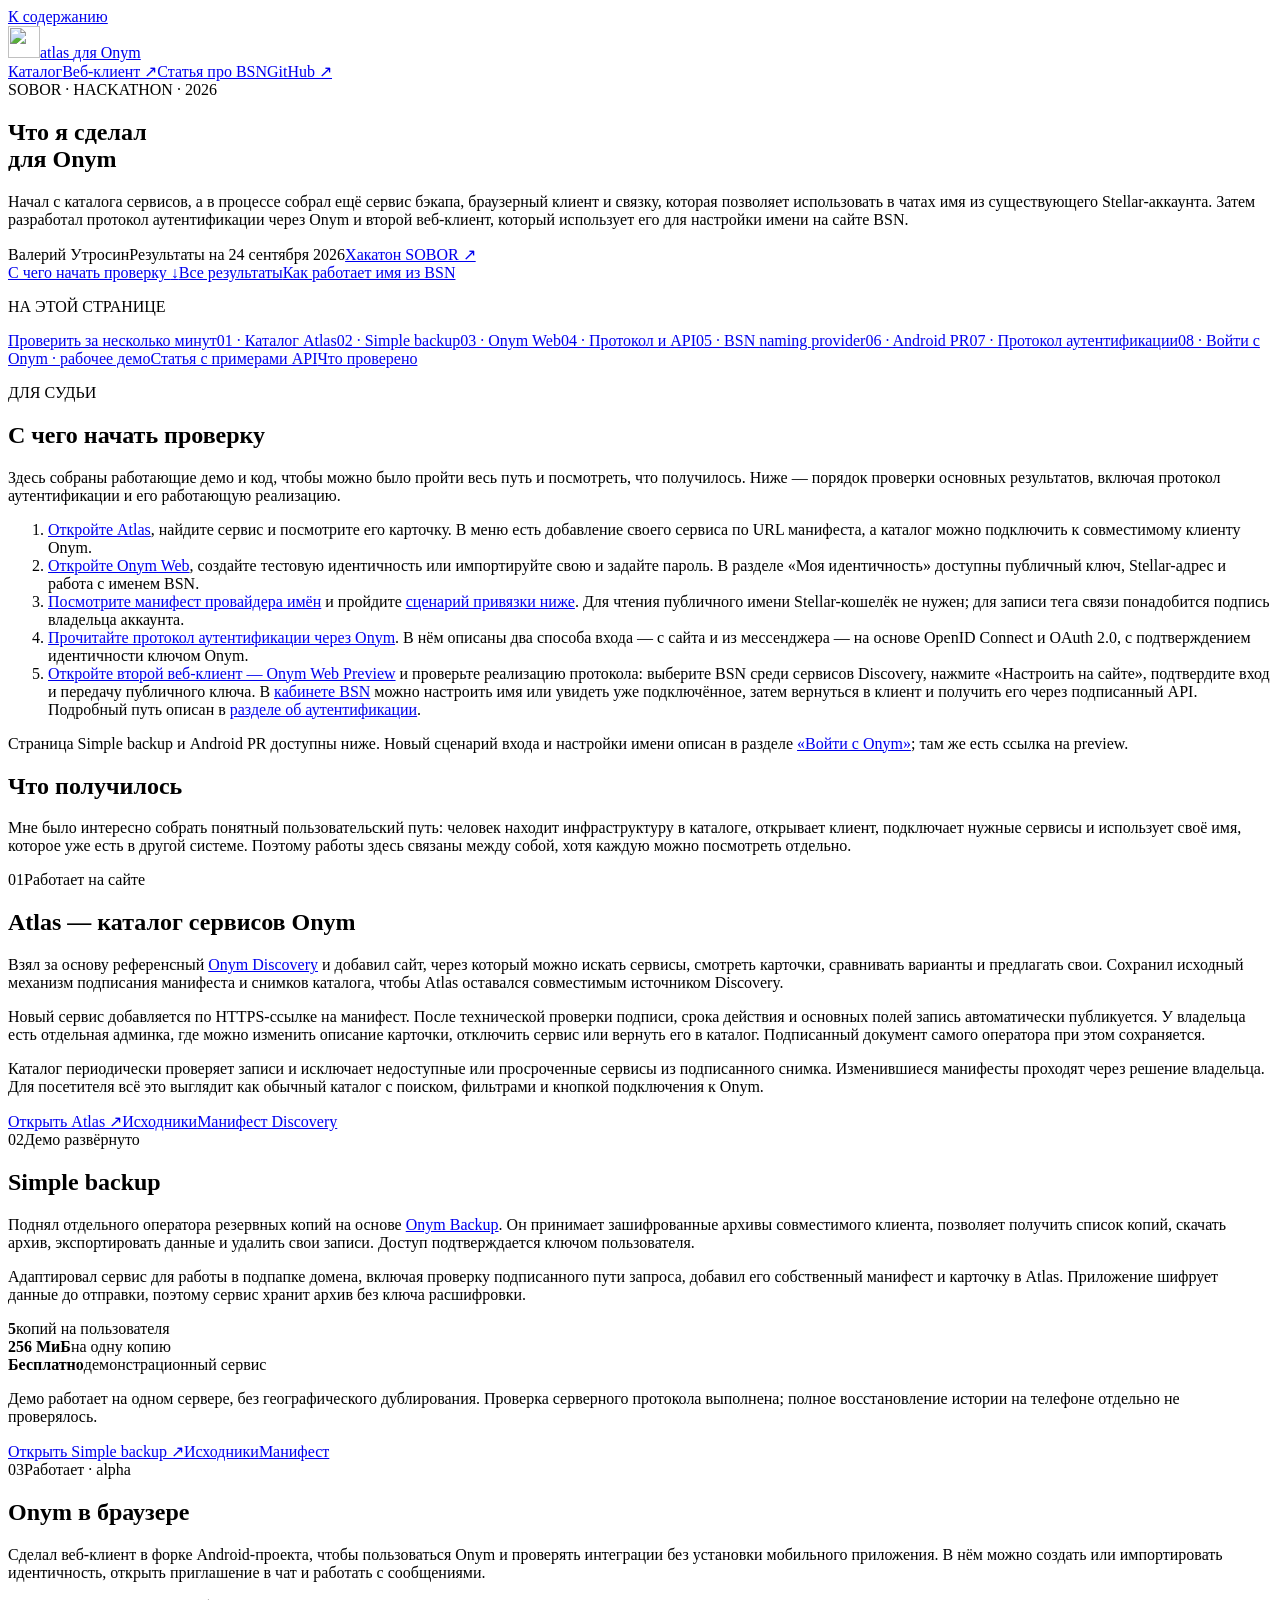
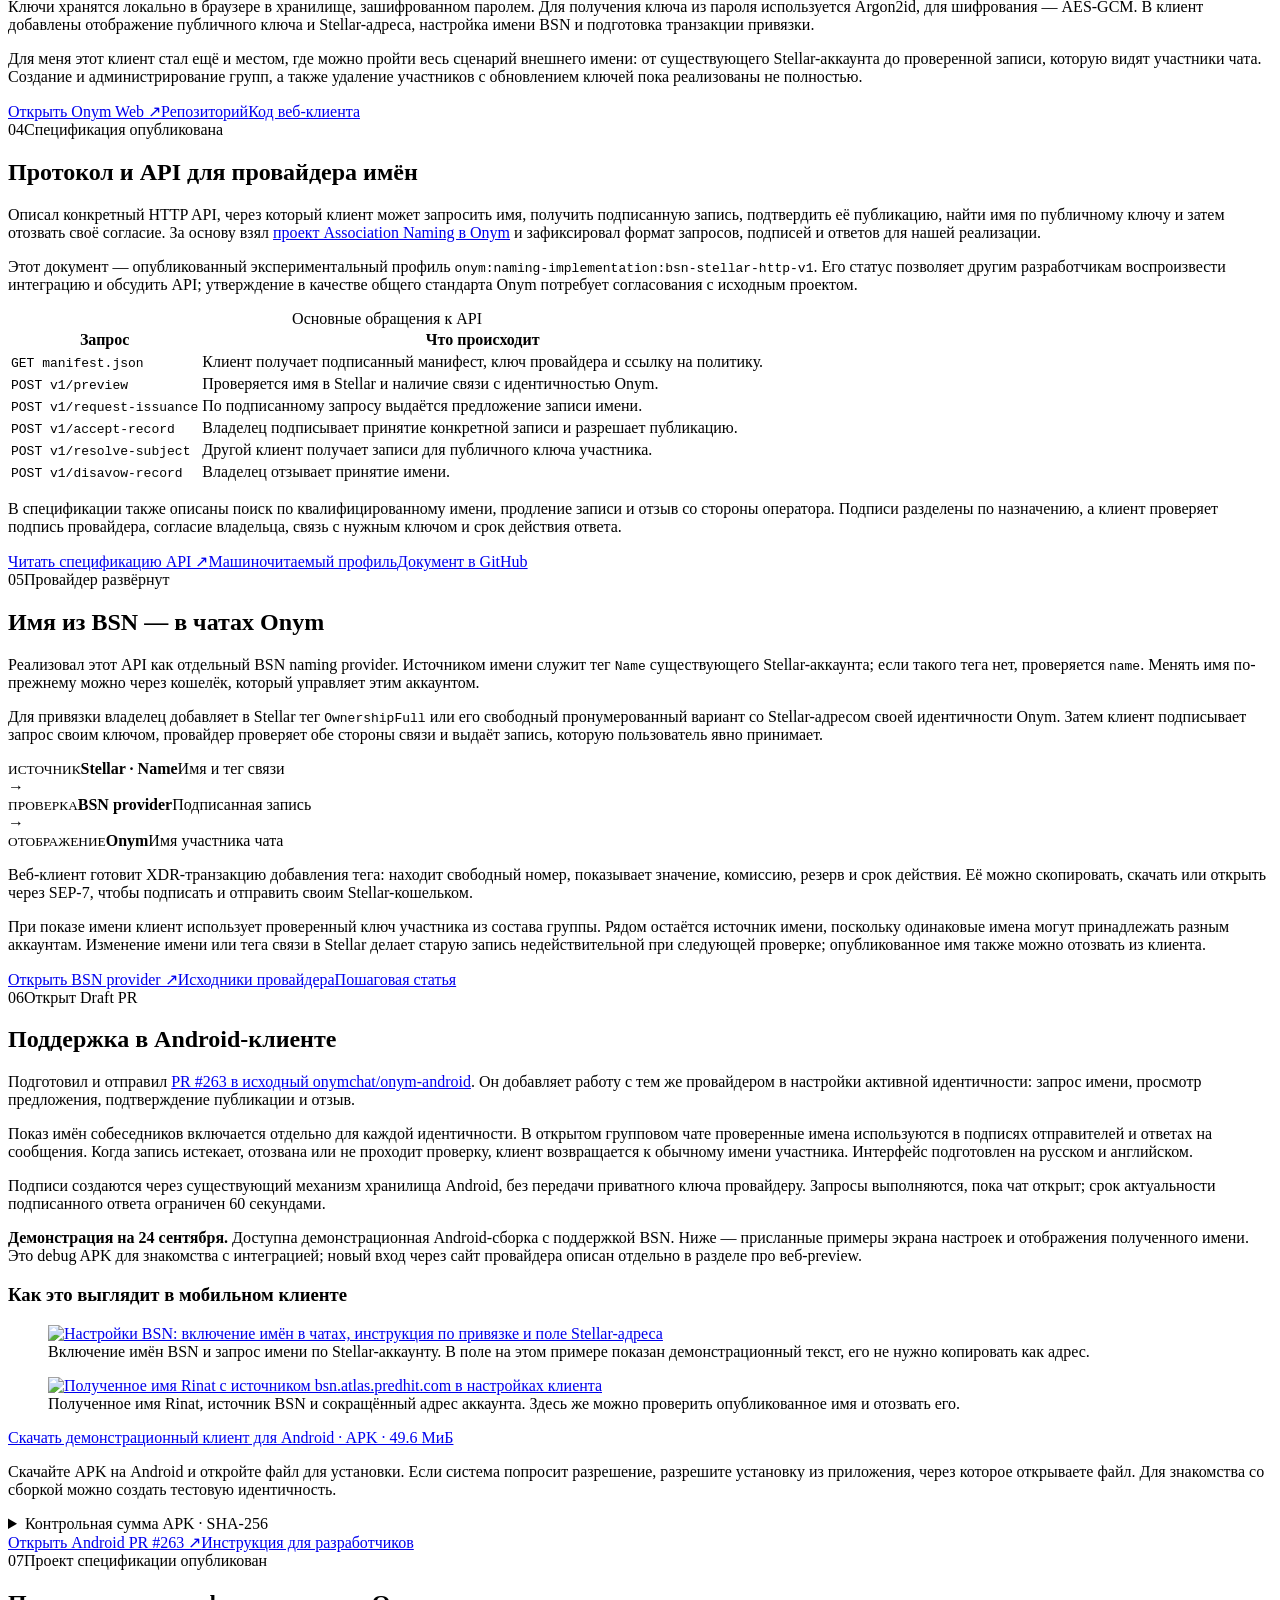
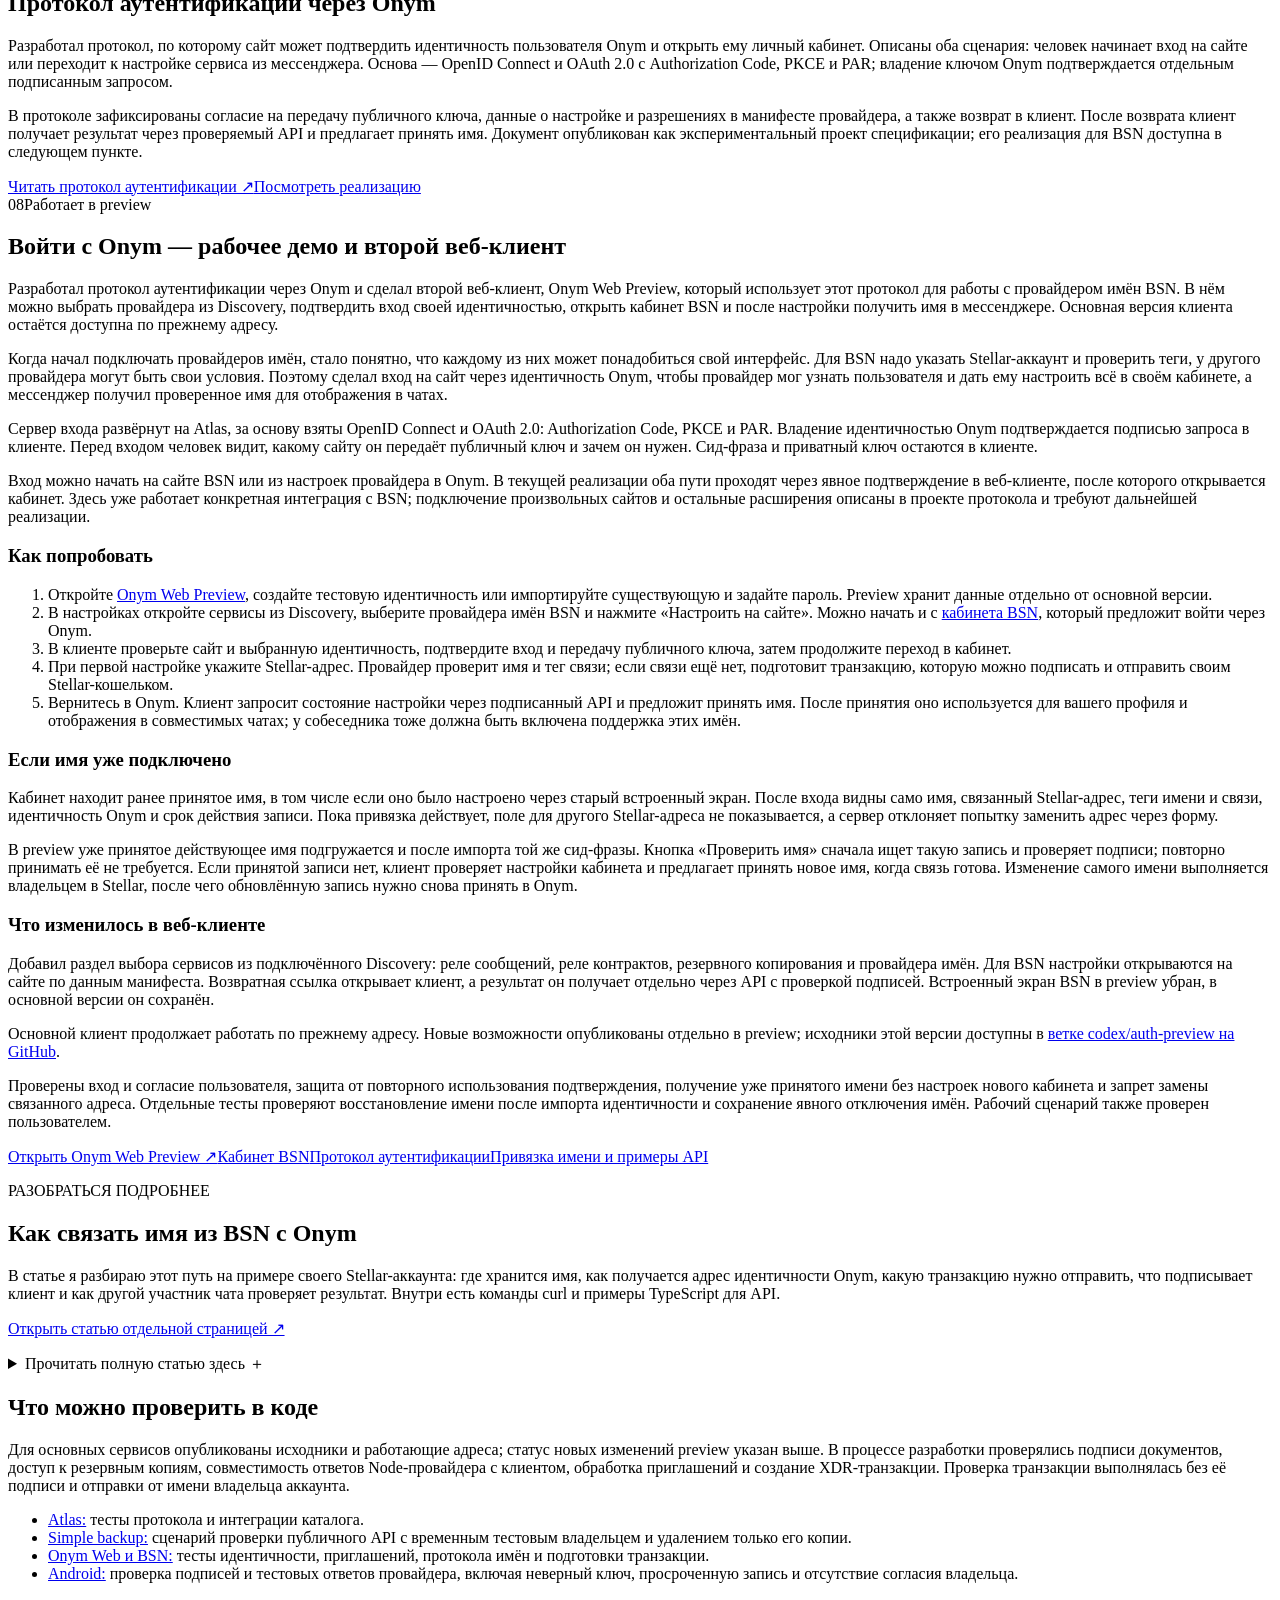
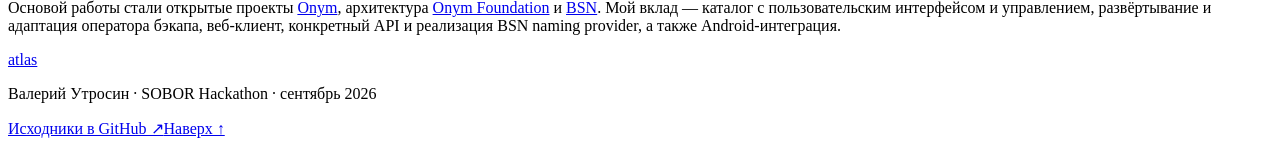
==== commit 0d34c853: "Link published authentication preview source" ====
--- a/web/public/hackathon/index.html
+++ b/web/public/hackathon/index.html
@@ -52,7 +52,7 @@
 <p>В preview уже принятое действующее имя подгружается и после импорта той же сид-фразы. Кнопка «Проверить имя» сначала ищет такую запись и проверяет подписи; повторно принимать её не требуется. Если принятой записи нет, клиент проверяет настройки кабинета и предлагает принять новое имя, когда связь готова. Изменение самого имени выполняется владельцем в Stellar, после чего обновлённую запись нужно снова принять в Onym.</p>
 <h3>Что изменилось в веб-клиенте</h3>
 <p>Добавил раздел выбора сервисов из подключённого Discovery: реле сообщений, реле контрактов, резервного копирования и провайдера имён. Для BSN настройки открываются на сайте по данным манифеста. Возвратная ссылка открывает клиент, а результат он получает отдельно через API с проверкой подписей. Встроенный экран BSN в preview убран, в основной версии он сохранён.</p>
-<p>Основной клиент продолжает работать по прежнему адресу. Новые возможности опубликованы отдельно в preview; актуальные изменения этой экспериментальной версии пока не загружены в GitHub.</p>
+<p>Основной клиент продолжает работать по прежнему адресу. Новые возможности опубликованы отдельно в preview; исходники этой версии доступны в <a href="https://github.com/Poutru/onym-web/tree/codex/auth-preview">ветке codex/auth-preview на GitHub</a>.</p>
 <p class="small">Проверены вход и согласие пользователя, защита от повторного использования подтверждения, получение уже принятого имени без настроек нового кабинета и запрет замены связанного адреса. Отдельные тесты проверяют восстановление имени после импорта идентичности и сохранение явного отключения имён. Рабочий сценарий также проверен пользователем.</p>
 <div class="links"><a class="primary" href="https://onym.predhit.com/preview/">Открыть Onym Web Preview ↗</a><a href="/bsn-np/account">Кабинет BSN</a><a href="/onym-auth/">Протокол аутентификации</a><a href="/bsn-np/guide/">Привязка имени и примеры API</a></div></section>
 <section id="guide" class="guide-section"><p class="eyebrow">РАЗОБРАТЬСЯ ПОДРОБНЕЕ</p><h2>Как связать имя из BSN с Onym</h2><p>В статье я разбираю этот путь на примере своего Stellar-аккаунта: где хранится имя, как получается адрес идентичности Onym, какую транзакцию нужно отправить, что подписывает клиент и как другой участник чата проверяет результат. Внутри есть команды curl и примеры TypeScript для API.</p><p><a href="/bsn-np/guide/">Открыть статью отдельной страницей ↗</a></p><details><summary>Прочитать полную статью здесь <span aria-hidden="true">＋</span></summary><article class="embedded-guide">
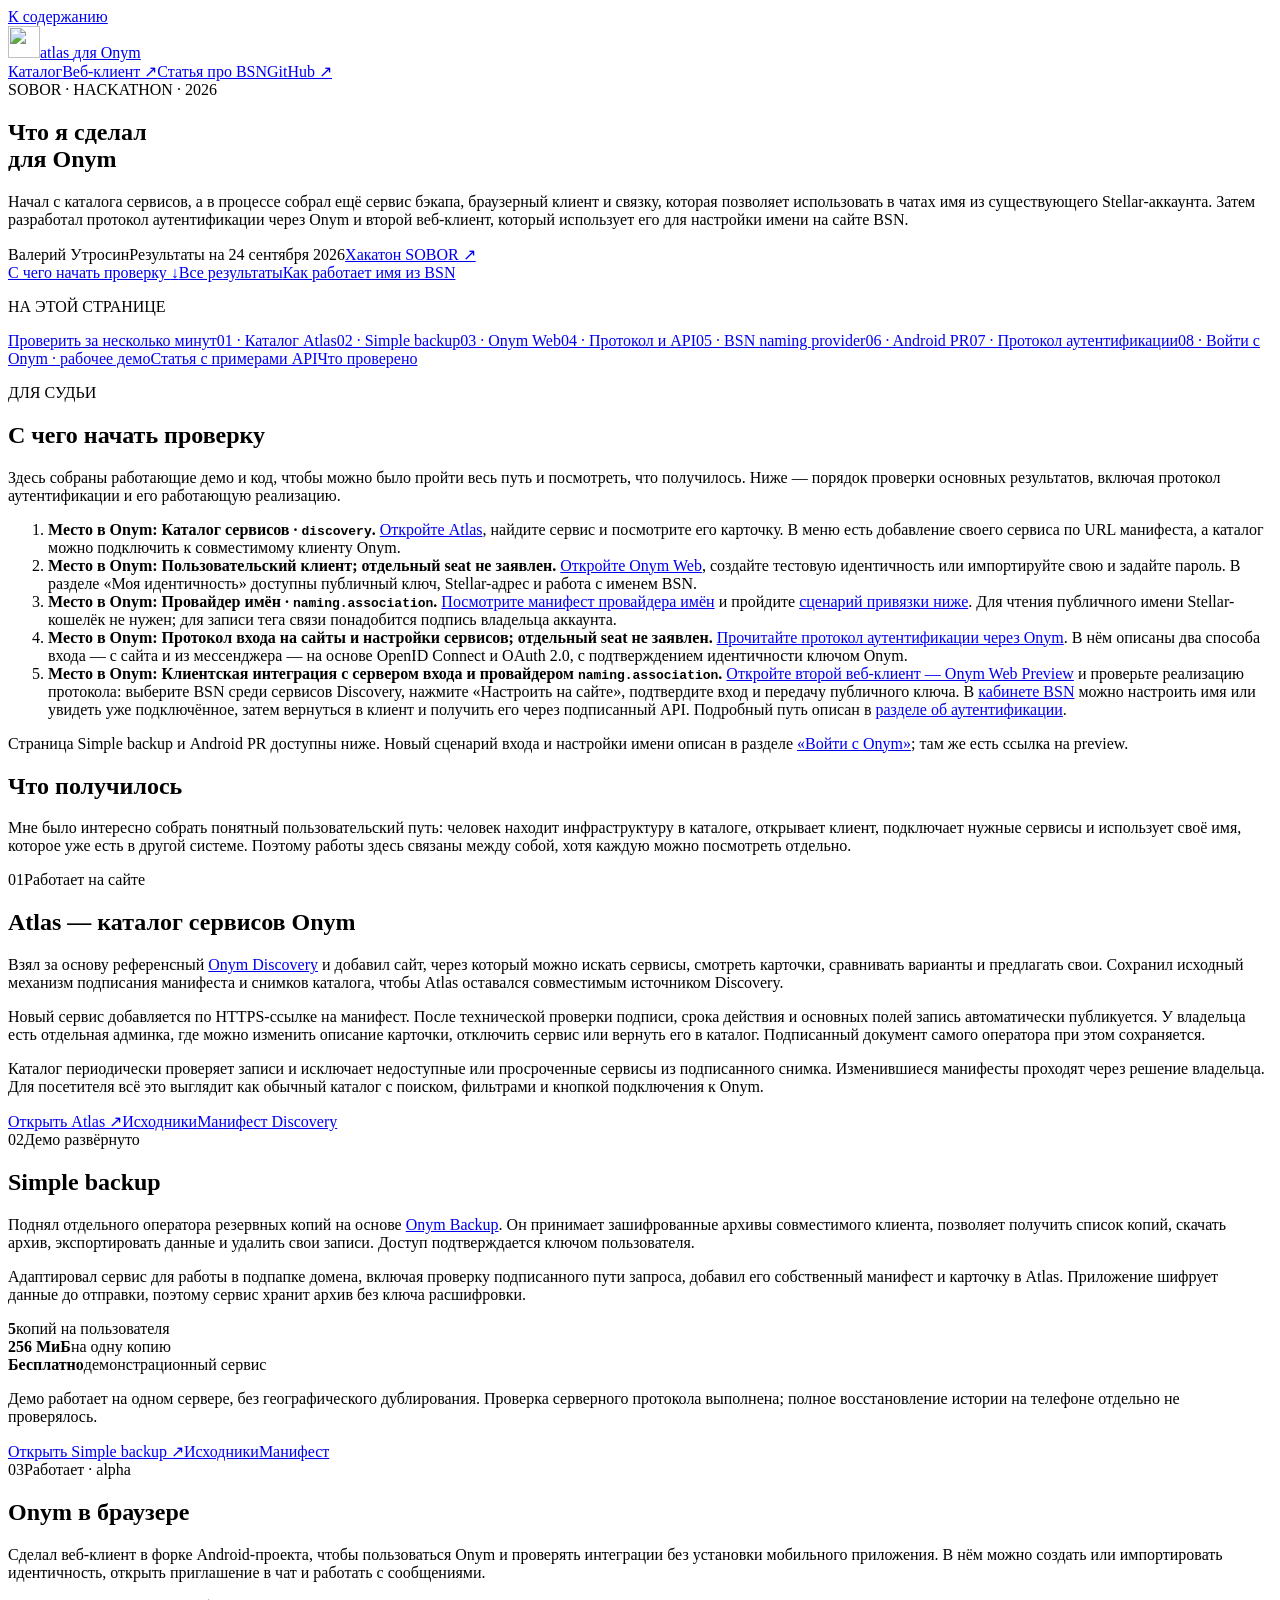
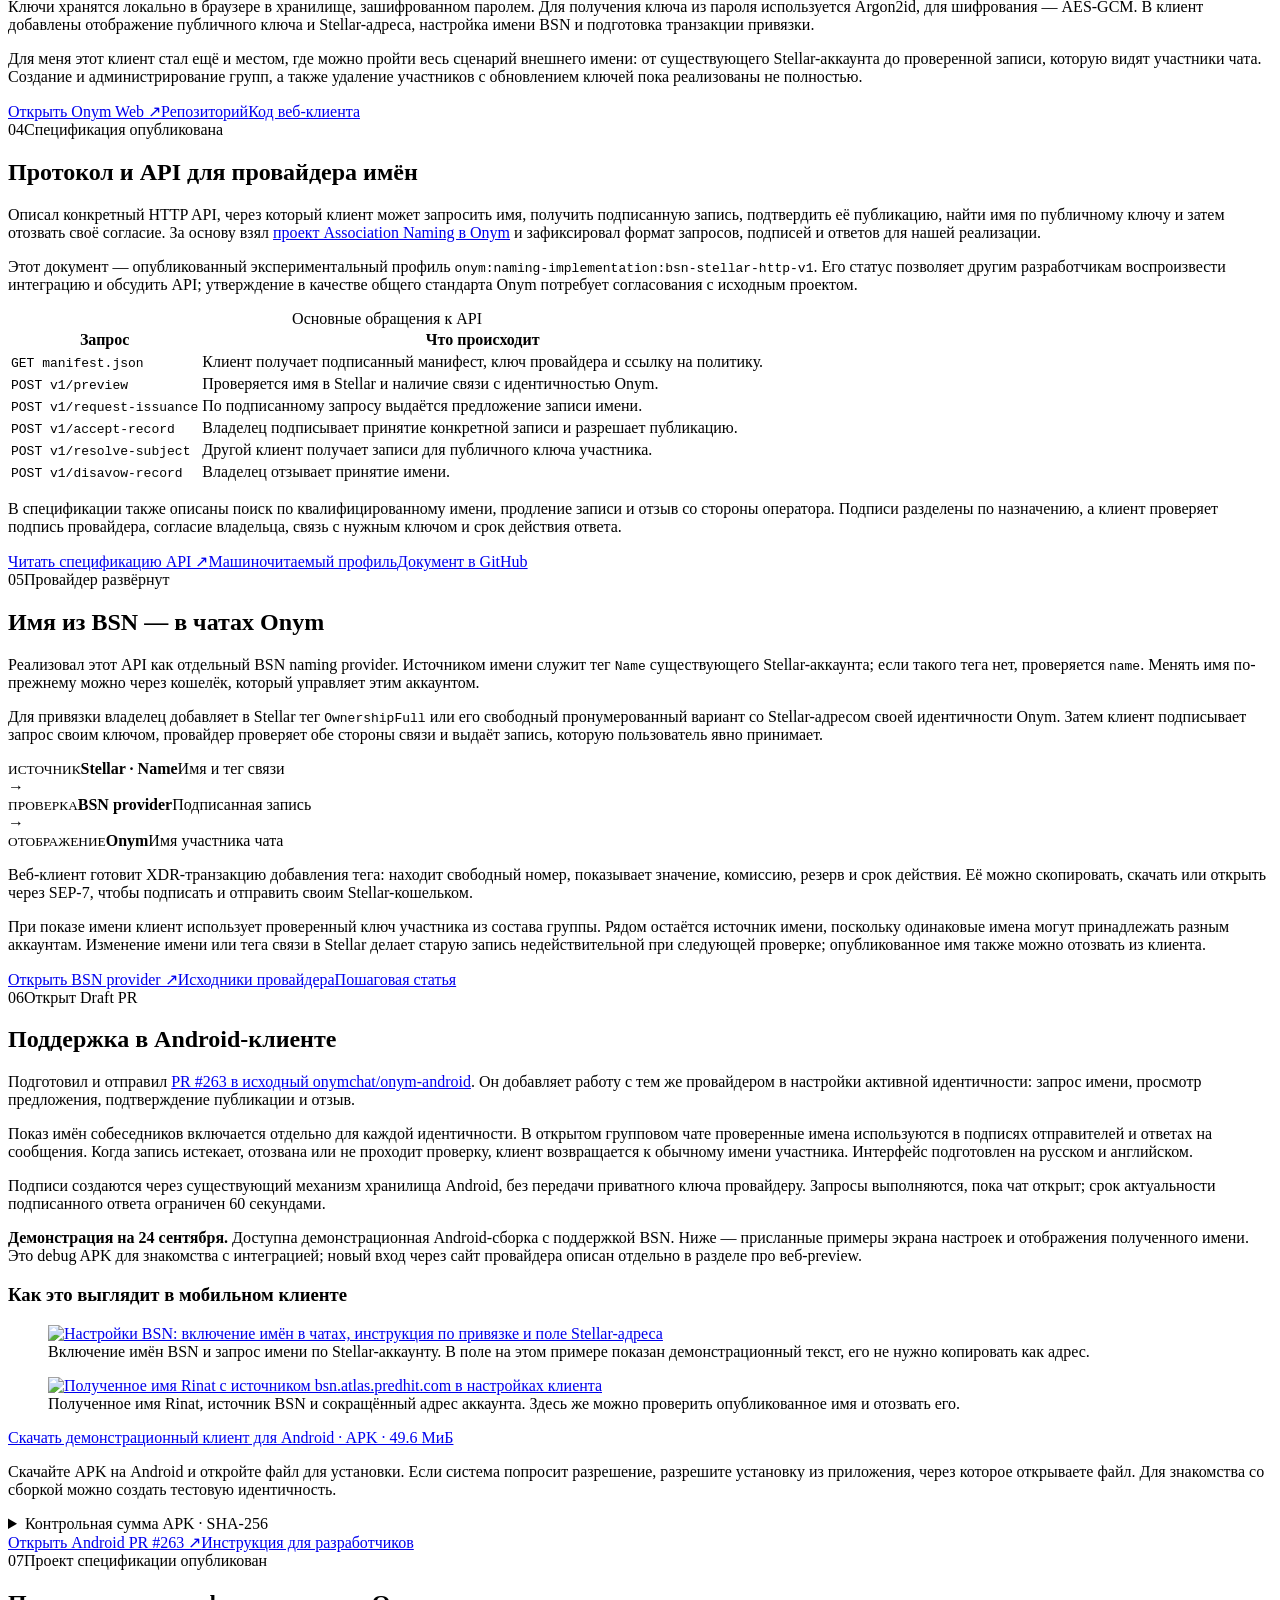
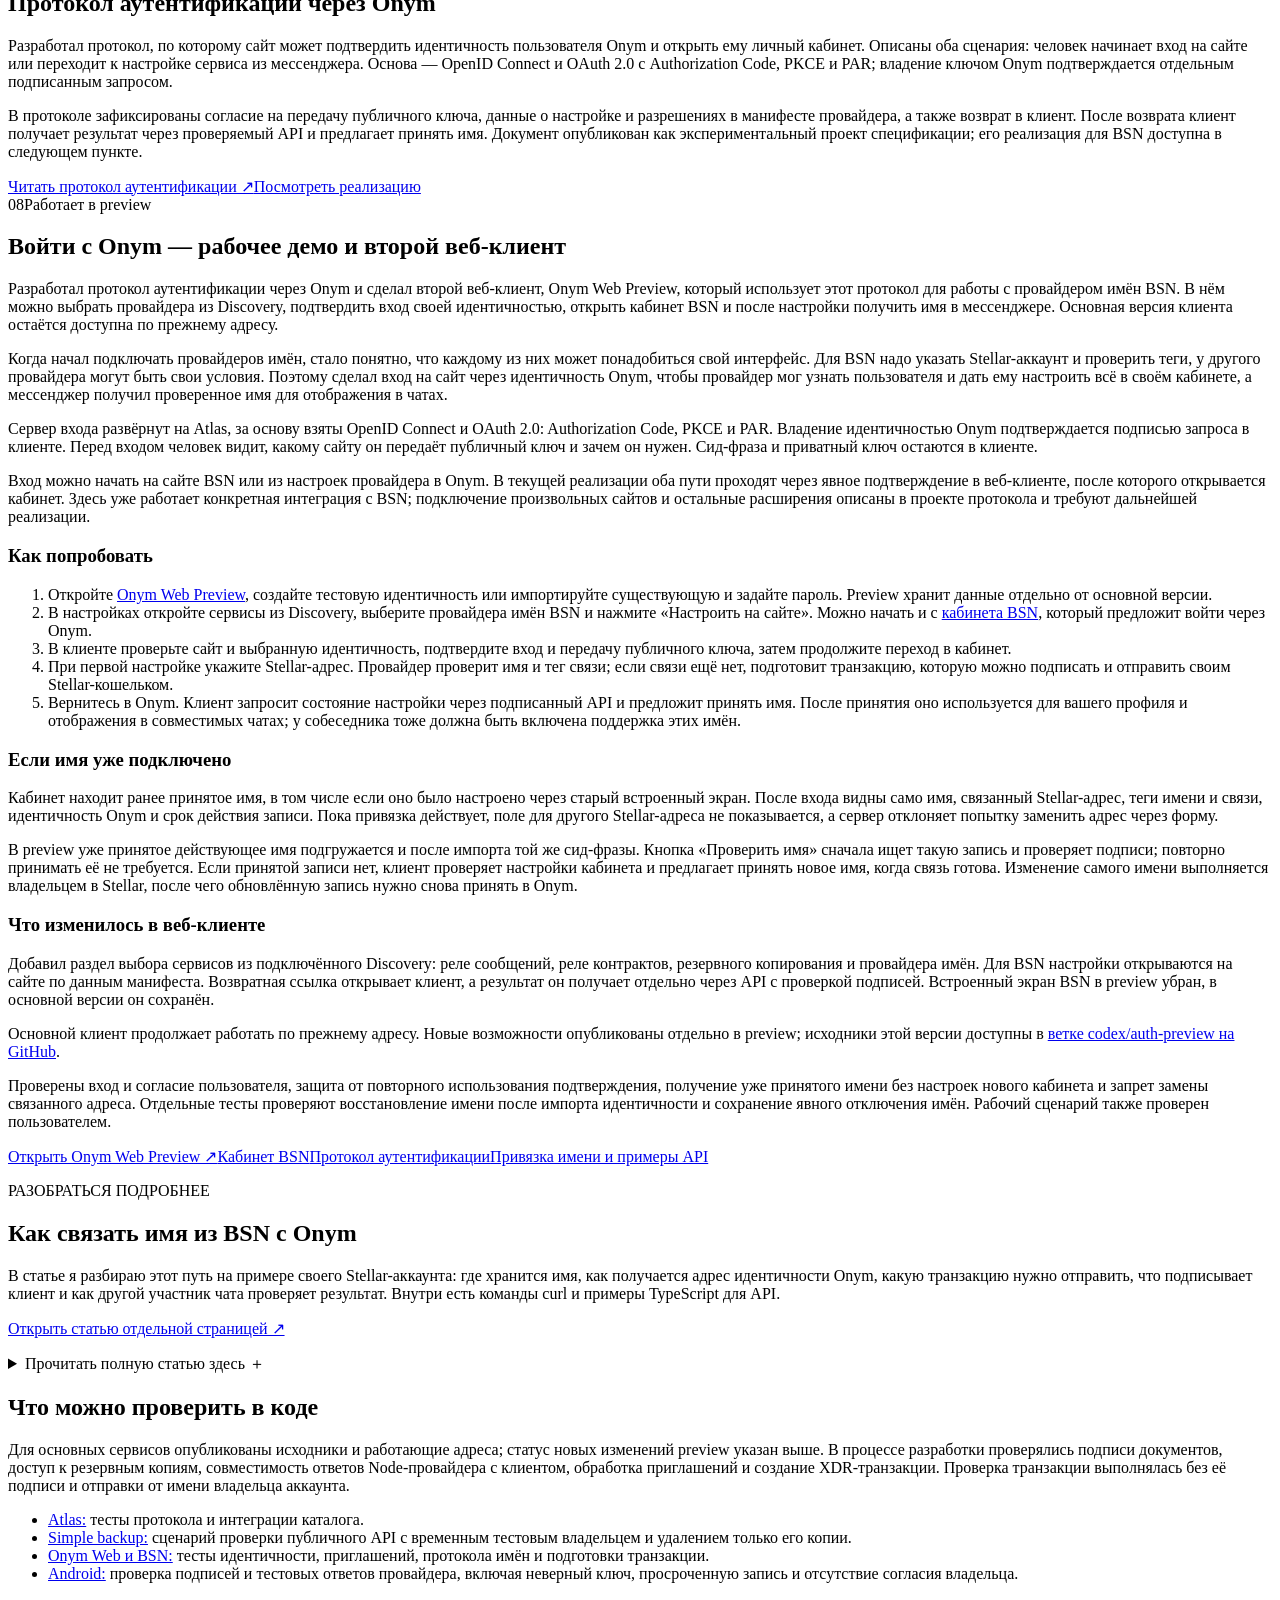
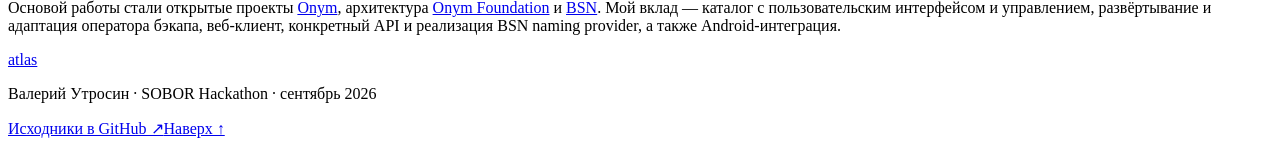
==== commit 290179e1: "Explain Onym architecture roles in judge checklist" ====
--- a/web/public/hackathon/index.html
+++ b/web/public/hackathon/index.html
@@ -23,7 +23,7 @@
 <div class="layout">
 <aside><nav aria-label="Разделы страницы"><p class="eyebrow">НА ЭТОЙ СТРАНИЦЕ</p><a href="#try">Проверить за несколько минут</a><a href="#atlas">01 · Каталог Atlas</a><a href="#backup">02 · Simple backup</a><a href="#web">03 · Onym Web</a><a href="#api">04 · Протокол и API</a><a href="#bsn">05 · BSN naming provider</a><a href="#android">06 · Android PR</a><a href="#auth-protocol">07 · Протокол аутентификации</a><a href="#authentication">08 · Войти с Onym · рабочее демо</a><a href="#guide">Статья с примерами API</a><a href="#verification">Что проверено</a></nav></aside>
 <div class="story">
-<section id="try" class="start-panel"><p class="judge-label">ДЛЯ СУДЬИ</p><h2>С чего начать проверку</h2><p>Здесь собраны работающие демо и код, чтобы можно было пройти весь путь и посмотреть, что получилось. Ниже — порядок проверки основных результатов, включая протокол аутентификации и его работающую реализацию.</p><ol class="checklist"><li><a href="/">Откройте Atlas</a>, найдите сервис и посмотрите его карточку. В меню есть добавление своего сервиса по URL манифеста, а каталог можно подключить к совместимому клиенту Onym.</li><li><a href="https://onym.predhit.com/">Откройте Onym Web</a>, создайте тестовую идентичность или импортируйте свою и задайте пароль. В разделе «Моя идентичность» доступны публичный ключ, Stellar-адрес и работа с именем BSN.</li><li><a href="/bsn-np/manifest.json">Посмотрите манифест провайдера имён</a> и пройдите <a href="#guide">сценарий привязки ниже</a>. Для чтения публичного имени Stellar-кошелёк не нужен; для записи тега связи понадобится подпись владельца аккаунта.</li><li><a href="/onym-auth/">Прочитайте протокол аутентификации через Onym</a>. В нём описаны два способа входа — с сайта и из мессенджера — на основе OpenID Connect и OAuth 2.0, с подтверждением идентичности ключом Onym.</li><li><a href="https://onym.predhit.com/preview/">Откройте второй веб-клиент — Onym Web Preview</a> и проверьте реализацию протокола: выберите BSN среди сервисов Discovery, нажмите «Настроить на сайте», подтвердите вход и передачу публичного ключа. В <a href="/bsn-np/account">кабинете BSN</a> можно настроить имя или увидеть уже подключённое, затем вернуться в клиент и получить его через подписанный API. Подробный путь описан в <a href="#authentication">разделе об аутентификации</a>.</li></ol><p class="small">Страница Simple backup и Android PR доступны ниже. Новый сценарий входа и настройки имени описан в разделе <a href="#authentication">«Войти с Onym»</a>; там же есть ссылка на preview.</p></section>
+<section id="try" class="start-panel"><p class="judge-label">ДЛЯ СУДЬИ</p><h2>С чего начать проверку</h2><p>Здесь собраны работающие демо и код, чтобы можно было пройти весь путь и посмотреть, что получилось. Ниже — порядок проверки основных результатов, включая протокол аутентификации и его работающую реализацию.</p><ol class="checklist"><li><strong>Место в Onym: Каталог сервисов · <code>discovery</code>.</strong> <a href="/">Откройте Atlas</a>, найдите сервис и посмотрите его карточку. В меню есть добавление своего сервиса по URL манифеста, а каталог можно подключить к совместимому клиенту Onym.</li><li><strong>Место в Onym: Пользовательский клиент; отдельный seat не заявлен.</strong> <a href="https://onym.predhit.com/">Откройте Onym Web</a>, создайте тестовую идентичность или импортируйте свою и задайте пароль. В разделе «Моя идентичность» доступны публичный ключ, Stellar-адрес и работа с именем BSN.</li><li><strong>Место в Onym: Провайдер имён · <code>naming.association</code>.</strong> <a href="/bsn-np/manifest.json">Посмотрите манифест провайдера имён</a> и пройдите <a href="#guide">сценарий привязки ниже</a>. Для чтения публичного имени Stellar-кошелёк не нужен; для записи тега связи понадобится подпись владельца аккаунта.</li><li><strong>Место в Onym: Протокол входа на сайты и настройки сервисов; отдельный seat не заявлен.</strong> <a href="/onym-auth/">Прочитайте протокол аутентификации через Onym</a>. В нём описаны два способа входа — с сайта и из мессенджера — на основе OpenID Connect и OAuth 2.0, с подтверждением идентичности ключом Onym.</li><li><strong>Место в Onym: Клиентская интеграция с сервером входа и провайдером <code>naming.association</code>.</strong> <a href="https://onym.predhit.com/preview/">Откройте второй веб-клиент — Onym Web Preview</a> и проверьте реализацию протокола: выберите BSN среди сервисов Discovery, нажмите «Настроить на сайте», подтвердите вход и передачу публичного ключа. В <a href="/bsn-np/account">кабинете BSN</a> можно настроить имя или увидеть уже подключённое, затем вернуться в клиент и получить его через подписанный API. Подробный путь описан в <a href="#authentication">разделе об аутентификации</a>.</li></ol><p class="small">Страница Simple backup и Android PR доступны ниже. Новый сценарий входа и настройки имени описан в разделе <a href="#authentication">«Войти с Onym»</a>; там же есть ссылка на preview.</p></section>
 <section id="results" class="intro"><h2>Что получилось</h2><p>Мне было интересно собрать понятный пользовательский путь: человек находит инфраструктуру в каталоге, открывает клиент, подключает нужные сервисы и использует своё имя, которое уже есть в другой системе. Поэтому работы здесь связаны между собой, хотя каждую можно посмотреть отдельно.</p></section>
 <section id="atlas" class="project"><div class="section-top"><span class="number">01</span><span class="status live">Работает на сайте</span></div><h2>Atlas — каталог сервисов Onym</h2><p>Взял за основу референсный <a href="https://github.com/onymchat/onym-discovery">Onym Discovery</a> и добавил сайт, через который можно искать сервисы, смотреть карточки, сравнивать варианты и предлагать свои. Сохранил исходный механизм подписания манифеста и снимков каталога, чтобы Atlas оставался совместимым источником Discovery.</p><p>Новый сервис добавляется по HTTPS-ссылке на манифест. После технической проверки подписи, срока действия и основных полей запись автоматически публикуется. У владельца есть отдельная админка, где можно изменить описание карточки, отключить сервис или вернуть его в каталог. Подписанный документ самого оператора при этом сохраняется.</p><p>Каталог периодически проверяет записи и исключает недоступные или просроченные сервисы из подписанного снимка. Изменившиеся манифесты проходят через решение владельца. Для посетителя всё это выглядит как обычный каталог с поиском, фильтрами и кнопкой подключения к Onym.</p><div class="links"><a class="primary" href="/">Открыть Atlas ↗</a><a href="https://github.com/Poutru/atlas">Исходники</a><a href="/manifest.json">Манифест Discovery</a></div></section>
 <section id="backup" class="project"><div class="section-top"><span class="number">02</span><span class="status live">Демо развёрнуто</span></div><h2>Simple backup</h2><p>Поднял отдельного оператора резервных копий на основе <a href="https://github.com/onymchat/onym-backup">Onym Backup</a>. Он принимает зашифрованные архивы совместимого клиента, позволяет получить список копий, скачать архив, экспортировать данные и удалить свои записи. Доступ подтверждается ключом пользователя.</p><p>Адаптировал сервис для работы в подпапке домена, включая проверку подписанного пути запроса, добавил его собственный манифест и карточку в Atlas. Приложение шифрует данные до отправки, поэтому сервис хранит архив без ключа расшифровки.</p><div class="facts"><div><strong>5</strong><span>копий на пользователя</span></div><div><strong>256 МиБ</strong><span>на одну копию</span></div><div><strong>Бесплатно</strong><span>демонстрационный сервис</span></div></div><p class="small">Демо работает на одном сервере, без географического дублирования. Проверка серверного протокола выполнена; полное восстановление истории на телефоне отдельно не проверялось.</p><div class="links"><a class="primary" href="/simple-backup/">Открыть Simple backup ↗</a><a href="https://github.com/Poutru/atlas/tree/codex/production/services/simple-backup">Исходники</a><a href="/simple-backup/manifest.json">Манифест</a></div></section>
